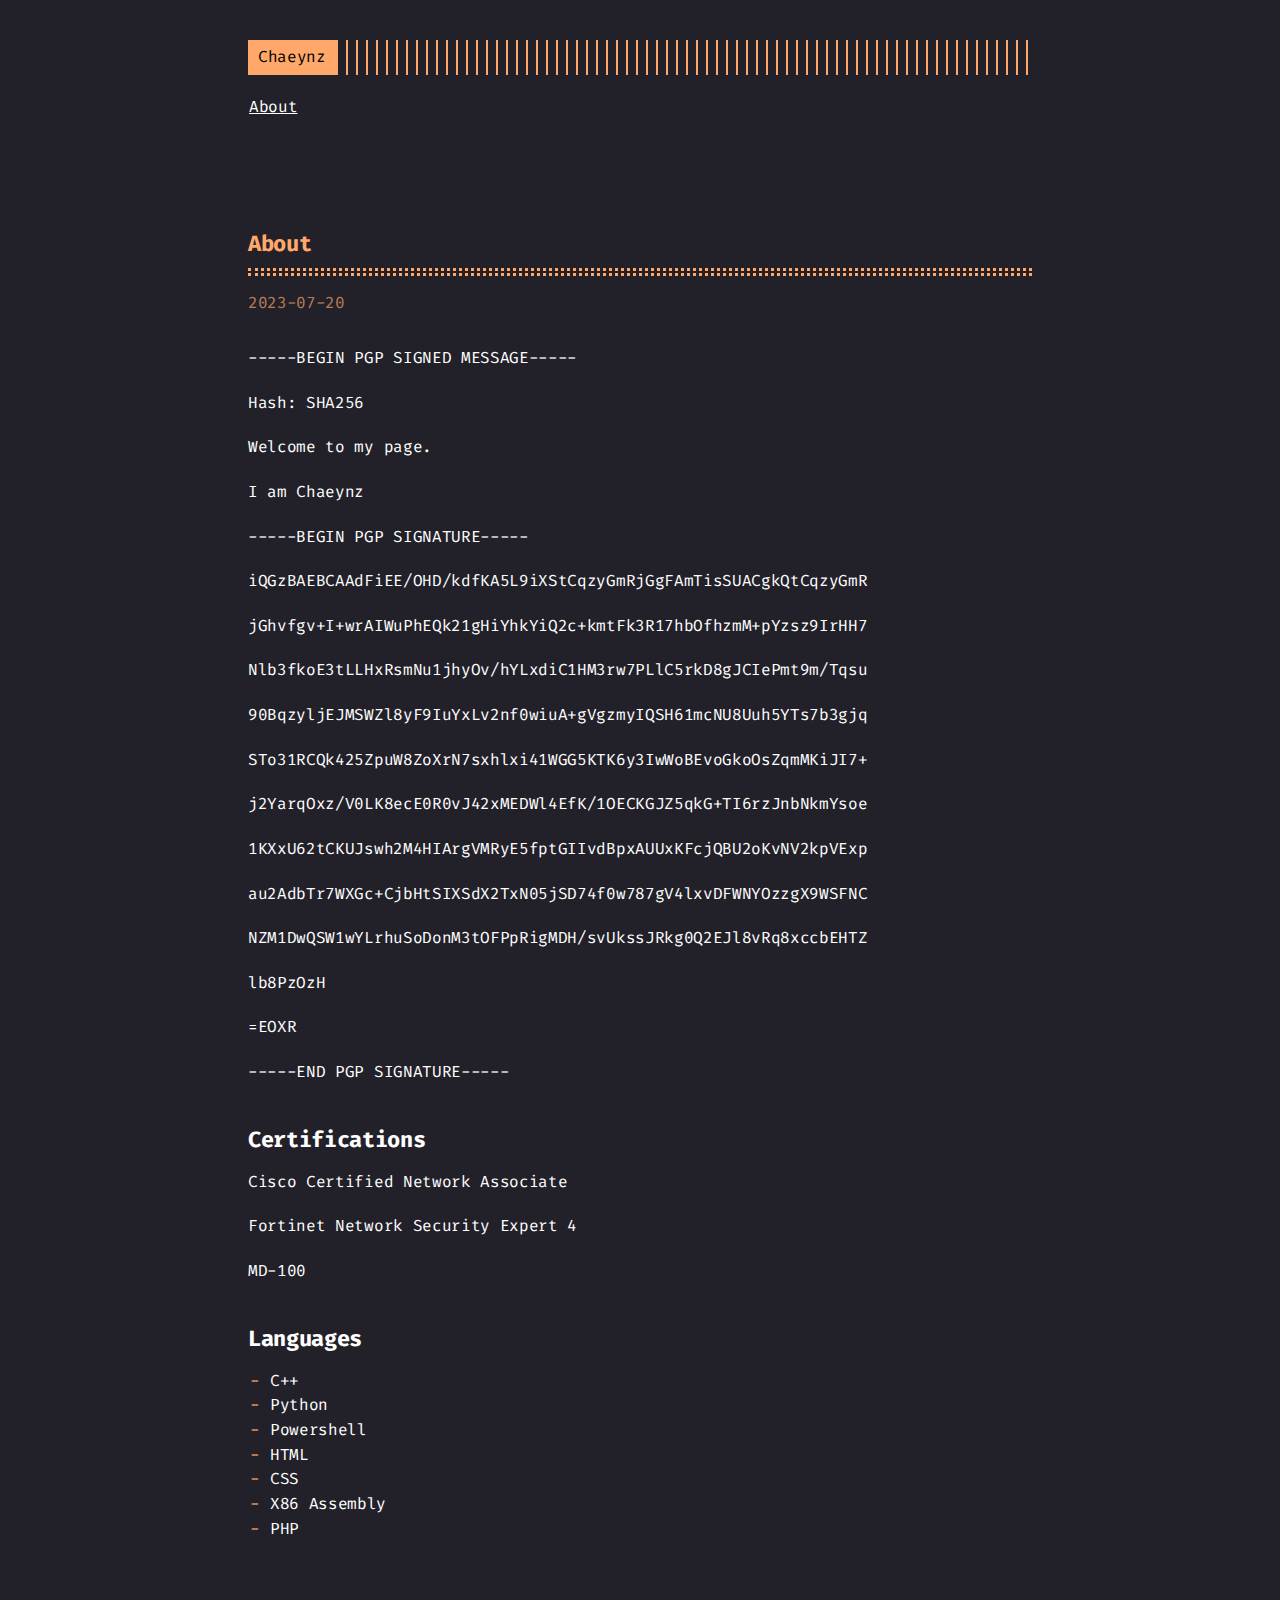
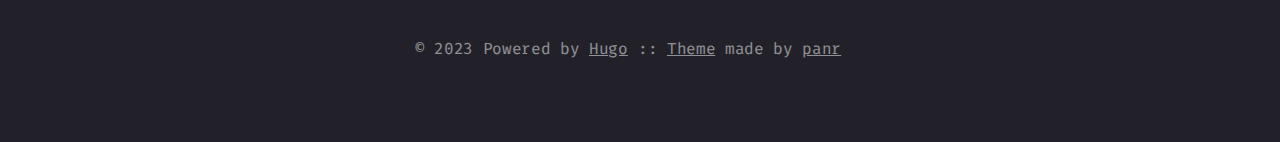
==== about/index.html @ e5b596f8 "Changed Theme" ====
<!DOCTYPE html>
<html lang="en">
<head>
    <title>About :: Chaeynz</title>
  <meta http-equiv="content-type" content="text/html; charset=utf-8">
<meta name="viewport" content="width=device-width, initial-scale=1.0">
<meta name="description" content="-----BEGIN PGP SIGNED MESSAGE-----
Hash: SHA256

Welcome to my page.
I am Chaeynz
-----BEGIN PGP SIGNATURE-----

iQGzBAEBCAAdFiEE/OHD/kdfKA5L9iXStCqzyGmRjGgFAmTisSUACgkQtCqzyGmR
jGhvfgv+I+wrAIWuPhEQk21gHiYhkYiQ2c+kmtFk3R17hbOfhzmM+pYzsz9IrHH7
Nlb3fkoE3tLLHxRsmNu1jhyOv/hYLxdiC1HM3rw7PLlC5rkD8gJCIePmt9m/Tqsu
90BqzyljEJMSWZl8yF9IuYxLv2nf0wiuA+gVgzmyIQSH61mcNU8Uuh5YTs7b3gjq
STo31RCQk425ZpuW8ZoXrN7sxhlxi41WGG5KTK6y3IwWoBEvoGkoOsZqmMKiJI7+
j2YarqOxz/V0LK8ecE0R0vJ42xMEDWl4EfK/1OECKGJZ5qkG+TI6rzJnbNkmYsoe
1KXxU62tCKUJswh2M4HIArgVMRyE5fptGIIvdBpxAUUxKFcjQBU2oKvNV2kpVExp
au2AdbTr7WXGc+CjbHtSIXSdX2TxN05jSD74f0w787gV4lxvDFWNYOzzgX9WSFNC
NZM1DwQSW1wYLrhuSoDonM3tOFPpRigMDH/svUkssJRkg0Q2EJl8vRq8xccbEHTZ
lb8PzOzH
=EOXR
-----END PGP SIGNATURE-----" />
<meta name="keywords" content="" />

  <meta name="robots" content="noodp" />

<link rel="canonical" href="/about/" />
  <link rel="stylesheet" href="/styles.css">
  <link rel="shortcut icon" href="/img/theme-colors/red.png">
  <link rel="apple-touch-icon" href="/img/theme-colors/red.png">
<meta name="twitter:card" content="summary" />
    <meta name="twitter:site" content="" />
    <meta name="twitter:creator" content="" />
<meta property="og:locale" content="en" />
<meta property="og:type" content="article" />
<meta property="og:title" content="About">
<meta property="og:description" content="-----BEGIN PGP SIGNED MESSAGE-----
Hash: SHA256

Welcome to my page.
I am Chaeynz
-----BEGIN PGP SIGNATURE-----

iQGzBAEBCAAdFiEE/OHD/kdfKA5L9iXStCqzyGmRjGgFAmTisSUACgkQtCqzyGmR
jGhvfgv+I+wrAIWuPhEQk21gHiYhkYiQ2c+kmtFk3R17hbOfhzmM+pYzsz9IrHH7
Nlb3fkoE3tLLHxRsmNu1jhyOv/hYLxdiC1HM3rw7PLlC5rkD8gJCIePmt9m/Tqsu
90BqzyljEJMSWZl8yF9IuYxLv2nf0wiuA+gVgzmyIQSH61mcNU8Uuh5YTs7b3gjq
STo31RCQk425ZpuW8ZoXrN7sxhlxi41WGG5KTK6y3IwWoBEvoGkoOsZqmMKiJI7+
j2YarqOxz/V0LK8ecE0R0vJ42xMEDWl4EfK/1OECKGJZ5qkG+TI6rzJnbNkmYsoe
1KXxU62tCKUJswh2M4HIArgVMRyE5fptGIIvdBpxAUUxKFcjQBU2oKvNV2kpVExp
au2AdbTr7WXGc+CjbHtSIXSdX2TxN05jSD74f0w787gV4lxvDFWNYOzzgX9WSFNC
NZM1DwQSW1wYLrhuSoDonM3tOFPpRigMDH/svUkssJRkg0Q2EJl8vRq8xccbEHTZ
lb8PzOzH
=EOXR
-----END PGP SIGNATURE-----" />
<meta property="og:url" content="/about/" />
<meta property="og:site_name" content="Chaeynz" />

    <meta property="og:image" content="/img/favicon/red.png">
<meta property="og:image:width" content="1200">
<meta property="og:image:height" content="627">
  <meta property="article:published_time" content="2023-07-20 00:00:00 &#43;0000 UTC" />
</head>
<body class="red">
<div class="container center headings--one-size">

  <header class="header">
  <div class="header__inner">
    <div class="header__logo">
      <a href="/">
  <div class="logo">
    Chaeynz
  </div>
</a>
    </div>
      <ul class="menu menu--mobile">
  <li class="menu__trigger">Menu&nbsp;▾</li>
  <li>
    <ul class="menu__dropdown">
          <li><a href="/about">About</a></li>
    </ul>
  </li>
</ul>
  </div>
    <nav class="navigation-menu">
  <ul class="navigation-menu__inner menu--desktop">
          <li><a href="/about" >About</a></li>
  </ul>
</nav>
</header>
  <div class="content">
<article class="post">
  <h1 class="post-title">
    <a href="/about/">About</a>
  </h1>
  <div class="post-meta"><time class="post-date">2023-07-20</time></div>
  <div class="post-content"><div>
<p>-----BEGIN PGP SIGNED MESSAGE-----</p>
<p>Hash: SHA256</p>
<p>Welcome to my page.</p>
<p>I am Chaeynz</p>
<p>-----BEGIN PGP SIGNATURE-----</p>
<p>iQGzBAEBCAAdFiEE/OHD/kdfKA5L9iXStCqzyGmRjGgFAmTisSUACgkQtCqzyGmR</p>
<p>jGhvfgv+I+wrAIWuPhEQk21gHiYhkYiQ2c+kmtFk3R17hbOfhzmM+pYzsz9IrHH7</p>
<p>Nlb3fkoE3tLLHxRsmNu1jhyOv/hYLxdiC1HM3rw7PLlC5rkD8gJCIePmt9m/Tqsu</p>
<p>90BqzyljEJMSWZl8yF9IuYxLv2nf0wiuA+gVgzmyIQSH61mcNU8Uuh5YTs7b3gjq</p>
<p>STo31RCQk425ZpuW8ZoXrN7sxhlxi41WGG5KTK6y3IwWoBEvoGkoOsZqmMKiJI7+</p>
<p>j2YarqOxz/V0LK8ecE0R0vJ42xMEDWl4EfK/1OECKGJZ5qkG+TI6rzJnbNkmYsoe</p>
<p>1KXxU62tCKUJswh2M4HIArgVMRyE5fptGIIvdBpxAUUxKFcjQBU2oKvNV2kpVExp</p>
<p>au2AdbTr7WXGc+CjbHtSIXSdX2TxN05jSD74f0w787gV4lxvDFWNYOzzgX9WSFNC</p>
<p>NZM1DwQSW1wYLrhuSoDonM3tOFPpRigMDH/svUkssJRkg0Q2EJl8vRq8xccbEHTZ</p>
<p>lb8PzOzH</p>
<p>=EOXR</p>
<p>-----END PGP SIGNATURE-----</p>
<h1 id="certifications">Certifications<a href="#certifications" class="hanchor" ariaLabel="Anchor">&#8983;</a> </h1>
<p>Cisco Certified Network Associate</p>
<p>Fortinet Network Security Expert 4</p>
<p>MD-100</p>
<h1 id="languages-ranked-based-on-my-proficiency-from-highest-to-lowest-according-to-my-reading-and-writing-abilities">Languages<a href="#languages-ranked-based-on-my-proficiency-from-highest-to-lowest-according-to-my-reading-and-writing-abilities" class="hanchor" ariaLabel="Anchor">&#8983;</a> </h1>
<ul>
<li>C++</li>
<li>Python</li>
<li>Powershell</li>
<li>HTML</li>
<li>CSS</li>
<li>X86 Assembly</li>
<li>PHP</li>
</ul>
</article>
  </div>
    <footer class="footer">
  <div class="footer__inner">
      <div class="copyright">
        <span>© 2023 Powered by <a href="https://gohugo.io">Hugo</a></span>
      <span>:: <a href="https://github.com/panr/hugo-theme-terminal" target="_blank">Theme</a> made by <a href="https://github.com/panr" target="_blank">panr</a></span>
      </div>
  </div>
</footer>
<script type="text/javascript" src="/bundle.min.js"></script>
</div>
</body>
</html>
---- styles.css ----
@font-face{font-display:swap;font-family:'Fira Code';font-style:normal;font-weight:400;src:url("../fonts/FiraCode-Regular.woff") format("woff")}@font-face{font-display:swap;font-family:'Fira Code';font-style:normal;font-weight:800;src:url("../fonts/FiraCode-Bold.woff") format("woff")}.button-container{display:table;margin-left:auto;margin-right:auto}button,.button,a.button{position:relative;display:flex;align-items:center;justify-content:center;padding:8px 18px;margin:5px 0;text-decoration:none;text-align:center;border-radius:8;border:1px solid #FFA86A;background:#FFA86A;color:#222129;font:inherit;font-weight:bold;appearance:none;cursor:pointer;outline:none}button:hover,.button:hover,a.button:hover{background:rgba(255,168,106,0.9)}button.outline,.button.outline,a.button.outline{background:transparent;box-shadow:none;padding:8px 18px}button.outline :hover,.button.outline :hover,a.button.outline :hover{transform:none;box-shadow:none}button.link,.button.link,a.button.link{background:none;font-size:1rem}button.small,.button.small,a.button.small{font-size:.8rem}button.wide,.button.wide,a.button.wide{min-width:200px;padding:14px 24px}a.read-more,a.read-more:hover,a.read-more:active{display:inline-flex;border:none;color:#FFA86A;background:none;box-shadow:none;padding:0;margin:20px 0;max-width:100%}.code-toolbar{margin-bottom:20px}.code-toolbar .toolbar-item a{position:relative;display:inline-flex;align-items:center;justify-content:center;padding:3px 8px;margin-bottom:5px;text-decoration:none;text-align:center;font-size:13px;font-weight:500;border-radius:8px;border:1px solid transparent;appearance:none;cursor:pointer;outline:none}input,textarea,select{background:transparent;color:#FFA86A;border:1px solid #FFA86A;border-radius:0;padding:10px;margin:5px 0;font:inherit;appearance:none}input:focus,input :active,textarea:focus,textarea :active,select:focus,select :active{border-color:#fff;outline:1px solid #fff}input:active,textarea:active,select:active{box-shadow:none}select{background:#222129}select option{background:#222129}::placeholder{color:rgba(255,168,106,0.5)}input[type="checkbox"]{vertical-align:middle;padding:10px;box-shadow:inset 0 0 0 3px #222129}input[type="checkbox"]:checked{background:#FFA86A}.header{display:flex;flex-direction:column;position:relative}@media print{.header{display:none}}.header__inner{display:flex;align-items:center;justify-content:space-between}.header__logo{display:flex;flex:1}.header__logo:after{content:'';background:repeating-linear-gradient(90deg, #FFA86A, #FFA86A 2px, transparent 0, transparent 10px);display:block;width:100%;right:10px}.header__logo a{flex:0 0 auto;max-width:100%;text-decoration:none}.navigation-menu{display:flex;align-items:flex-start;justify-content:space-between;margin:20px 1px}@media (max-width: 684px){.navigation-menu{margin:0}}.navigation-menu__inner{display:flex;flex:1;flex-wrap:wrap;list-style:none;margin:0;padding:0}.navigation-menu__inner>li{flex:0 0 auto;margin-bottom:10px;white-space:nowrap}.navigation-menu__inner>li:not(:last-of-type){margin-right:20px}@media (max-width: 684px){.navigation-menu__inner{flex-direction:column;align-items:flex-start;padding:0}.navigation-menu__inner li{margin:0;padding:5px}}.navigation-menu .spacer{flex-grow:1 !important}.menu{display:flex;flex-direction:column;position:relative;list-style:none;padding:0;margin:0}.menu__trigger{margin-right:0 !important;color:#FFA86A;user-select:none;cursor:pointer}.menu__dropdown{display:none;flex-direction:column;position:absolute;background:#222129;box-shadow:0 10px rgba(34,33,41,0.8),-10px 10px rgba(34,33,41,0.8),10px 10px rgba(34,33,41,0.8);color:white;border:2px solid;margin:0;padding:10px;top:10px;left:0;list-style:none;z-index:99}.open .menu__dropdown{display:flex}.menu__dropdown>li{flex:0 0 auto}.menu__dropdown>li:not(:last-of-type){margin-bottom:10px}.menu__dropdown>li a{display:flex;padding:5px}@media (max-width: 684px){.menu--desktop{display:none}}.menu--mobile .menu__trigger{color:#FFA86A;border:2px solid;margin-left:10px;height:100%;padding:3px 8px;margin-bottom:0 !important;position:relative;cursor:pointer;display:none}@media (max-width: 684px){.menu--mobile .menu__trigger{display:block}}@media (max-width: 684px){.menu--mobile .menu__dropdown{left:auto;right:0}}.menu--mobile li{flex:0 0 auto}.menu--mobile li:not(:last-of-type){margin-bottom:10px}.menu--language-selector .menu__trigger{color:#FFA86A;border:2px solid;margin-left:10px;height:100%;padding:3px 8px;margin-bottom:0 !important;position:relative;cursor:pointer}@media (max-width: 684px){.menu--language-selector .menu__trigger{display:none}}.menu--language-selector .menu__dropdown{left:auto;right:0}.logo{display:flex;align-items:center;text-decoration:none;background:#FFA86A;color:black;padding:5px 10px}html{box-sizing:border-box}*,*:before,*:after{box-sizing:inherit}body{margin:0;padding:0;font-family:'Fira Code', Monaco, Consolas, Ubuntu Mono, monospace;font-size:1rem;line-height:1.54;letter-spacing:-0.02em;background-color:#222129;color:#fff;text-rendering:optimizeLegibility;-webkit-font-smoothing:antialiased;font-feature-settings:"liga", "tnum", "zero", "ss01", "locl";font-variant-ligatures:contextual;-webkit-overflow-scrolling:touch;-webkit-text-size-adjust:100%}@media (max-width: 684px){body{font-size:1rem}}.headings--one-size h1,.headings--one-size h2,.headings--one-size h3,.headings--one-size h4,.headings--one-size h5,.headings--one-size h6{line-height:1.3}.headings--one-size h1:not(first-child),.headings--one-size h2:not(first-child),.headings--one-size h3:not(first-child),.headings--one-size h4:not(first-child),.headings--one-size h5:not(first-child),.headings--one-size h6:not(first-child){margin-top:40px}.headings--one-size h1,.headings--one-size h2,.headings--one-size h3{font-size:1.4rem}.headings--one-size h4,.headings--one-size h5,.headings--one-size h6{font-size:1.2rem}a{color:inherit}img{display:block;max-width:100%}img.left{margin-right:auto}img.center{margin-left:auto;margin-right:auto}img.right{margin-left:auto}p{margin-bottom:20px}figure{display:table;max-width:100%;margin:25px 0}figure.left{margin-right:auto}figure.center{margin-left:auto;margin-right:auto}figure.right{margin-left:auto}figure figcaption{font-size:14px;padding:5px 10px;margin-top:5px;background:#FFA86A;color:#222129}figure figcaption.left{text-align:left}figure figcaption.center{text-align:center}figure figcaption.right{text-align:right}code,kbd{font-family:'Fira Code', Monaco, Consolas, Ubuntu Mono, monospace !important;font-feature-settings:normal;background:rgba(255,168,106,0.2);color:#FFA86A;padding:1px 6px;margin:0 2px;font-size:.95rem}code code,code kbd,kbd code,kbd kbd{background:transparent;padding:0;margin:0}pre{background:transparent !important;padding:20px 10px;margin:40px 0;font-size:.95rem !important;overflow:auto;border-top:1px solid rgba(255,255,255,0.1);border-bottom:1px solid rgba(255,255,255,0.1)}pre+pre{border-top:0;margin-top:-40px}@media (max-width: 684px){pre{white-space:pre-wrap;word-wrap:break-word}}pre code{background:none !important;margin:0;padding:0;font-size:inherit;border:none}blockquote{border-top:1px solid #FFA86A;border-bottom:1px solid #FFA86A;margin:40px 0;padding:25px}@media (max-width: 684px){blockquote{padding-right:0}}blockquote p:first-of-type{margin-top:0}blockquote p:last-of-type{margin-bottom:0}blockquote p{position:relative}blockquote p:first-of-type:before{content:'>';display:block;position:absolute;left:-25px;color:#FFA86A}blockquote.twitter-tweet{position:relative;background:rgba(255,168,106,0.1);font:inherit;color:inherit;border:1px solid #FFA86A;padding-top:60px}blockquote.twitter-tweet p:before{content:''}blockquote.twitter-tweet:before{content:'> From Twitter:';position:absolute;top:20px;color:#FFA86A;font-weight:bold}blockquote.twitter-tweet a{color:#FFA86A}table{table-layout:auto;border-collapse:collapse;width:100%;margin:40px 0}table,th,td{border:1px dashed #FFA86A;padding:10px}th{color:#FFA86A}ul,ol{margin-left:22px;padding:0}ul li,ol li{position:relative}@media (max-width: 684px){ul,ol{margin-left:20px}}ol{list-style:none;counter-reset:li}ol>li{counter-increment:li}ol>li:before{content:counter(li);position:absolute;right:calc(100% + 10px);color:#FFA86A;display:inline-block;text-align:right}ol>li>ol{margin-left:38px}ol>li>ol>li{counter-increment:li}ol>li>ol>li:before{content:counters(li, ".") " "}mark{background:#FFA86A;color:#222129}.container{display:flex;flex-direction:column;padding:40px;max-width:864px;min-height:100vh;border-right:1px solid rgba(255,255,255,0.1)}.container.full,.container.center{border:none;margin:0 auto}.container.full{max-width:100%}@media (max-width: 684px){.container{padding:20px}}@media print{.container{display:initial}}.content{display:flex;flex-direction:column}@media print{.content{display:initial}}hr{width:100%;border:none;background:rgba(255,255,255,0.1);height:1px}.hidden{display:none}sup{line-height:0}.index-content{margin-top:20px}.framed{border:1px solid #FFA86A;padding:20px}.framed *:first-child{margin-top:0}.framed *:last-child{margin-bottom:0}.posts{width:100%}.post{width:100%;text-align:left;margin:20px auto;padding:20px 0}.post:not(:last-of-type){border-bottom:1px solid rgba(255,255,255,0.1)}.post-meta{font-size:1rem;margin-bottom:10px;color:rgba(255,168,106,0.7)}.post-meta>*:not(:first-child)::before{content:"::";display:inline-block;margin:0 8px}.post-title{position:relative;color:#FFA86A;margin:0 0 15px;padding-bottom:15px;border-bottom:3px dotted #FFA86A}.post-title:after{content:'';position:absolute;bottom:2px;display:block;width:100%;border-bottom:3px dotted #FFA86A}.post-title a{text-decoration:none}.post-tags{display:block;margin-bottom:20px;font-size:1rem;opacity:.5}.post-tags a{text-decoration:none}.post-content{margin-top:30px}.post-cover{border:20px solid #FFA86A;background:transparent;margin:40px 0;padding:20px}@media (max-width: 684px){.post-cover{padding:10px;border-width:10px}}.post ul{list-style:none}.post ul li:not(:empty):before{content:'-';position:absolute;left:-20px;color:#FFA86A}.post--regulation h1{justify-content:center}.post--regulation h2{justify-content:center;margin-bottom:10px}.post--regulation h2+h2{margin-top:-10px;margin-bottom:20px}.hanchor{color:rgba(255,168,106,0.9);text-decoration:none;margin-left:10px;visibility:hidden}h1:hover a,h2:hover a,h3:hover a,h4:hover a{visibility:visible}.footnotes{color:rgba(255,255,255,0.5)}.pagination{margin-top:50px}@media print{.pagination{display:none}}.pagination__title{display:flex;text-align:center;position:relative;margin:100px 0 20px}.pagination__title-h{text-align:center;margin:0 auto;padding:5px 10px;background:#222129;color:rgba(255,255,255,0.3);font-size:.8rem;text-transform:uppercase;text-decoration:none;letter-spacing:.1em;z-index:1}.pagination__title hr{position:absolute;left:0;right:0;width:100%;margin-top:15px;z-index:0}.pagination__buttons{display:flex;align-items:center;justify-content:center;flex-flow:row wrap;gap:10px}.pagination__buttons a{text-decoration:none}.button{position:relative;display:inline-flex;align-items:center;justify-content:center;font-size:1rem;padding:0;appearance:none}@media (max-width: 684px){.button{flex:1}}.button a{display:flex;justify-content:center;flex:1;padding:8px 16px;text-decoration:none;text-overflow:ellipsis;white-space:nowrap;overflow:hidden}.button__text{text-overflow:ellipsis;white-space:nowrap;overflow:hidden}.button.next .button__icon{margin-left:8px}.button.previous .button__icon{margin-right:8px}.footer{padding:40px 0;flex-grow:0;opacity:.5}.footer__inner{display:flex;align-items:center;justify-content:space-between;margin:0;width:760px;max-width:100%}@media (max-width: 900px){.footer__inner{flex-direction:column}}.footer a{color:inherit}.footer .copyright{display:flex;flex-flow:row wrap;flex:1;align-items:center;font-size:1rem;justify-content:center}.footer .copyright--user{margin:auto;text-align:center}.footer .copyright>*:first-child:not(:only-child){margin-right:10px}.footer .copyright span{white-space:nowrap}code[class*="language-"],pre[class*="language-"]{color:#ccc;background:none;font-family:Consolas, Monaco, 'Andale Mono', 'Ubuntu Mono', monospace;font-size:1em;text-align:left;white-space:pre;word-spacing:normal;word-break:normal;word-wrap:normal;line-height:1.5;-moz-tab-size:4;-o-tab-size:4;tab-size:4;-webkit-hyphens:none;-moz-hyphens:none;-ms-hyphens:none;hyphens:none}pre[class*="language-"]{padding:1em;margin:.5em 0;overflow:auto}:not(pre)>code[class*="language-"],pre[class*="language-"]{background:#2d2d2d}:not(pre)>code[class*="language-"]{padding:.1em;border-radius:.3em;white-space:normal}.token.comment,.token.block-comment,.token.prolog,.token.doctype,.token.cdata{color:#999}.token.punctuation{color:#ccc}.token.tag,.token.attr-name,.token.namespace,.token.deleted{color:#e2777a}.token.function-name{color:#6196cc}.token.boolean,.token.number,.token.function{color:#f08d49}.token.property,.token.class-name,.token.constant,.token.symbol{color:#f8c555}.token.selector,.token.important,.token.atrule,.token.keyword,.token.builtin{color:#cc99cd}.token.string,.token.char,.token.attr-value,.token.regex,.token.variable{color:#7ec699}.token.operator,.token.entity,.token.url{color:#67cdcc}.token.important,.token.bold{font-weight:bold}.token.italic{font-style:italic}.token.entity{cursor:help}.token.inserted{color:green}pre[data-line]{position:relative;padding:1em 0 1em 3em}.line-highlight{position:absolute;left:0;right:0;padding:inherit 0;margin-top:1em;background:rgba(153,122,102,0.08);background:linear-gradient(to right, rgba(153,122,102,0.1) 70%, rgba(153,122,102,0));pointer-events:none;line-height:inherit;white-space:pre}@media print{.line-highlight{-webkit-print-color-adjust:exact;color-adjust:exact}}.line-highlight:before,.line-highlight[data-end]:after{content:attr(data-start);position:absolute;top:.4em;left:.6em;min-width:1em;padding:0 .5em;background-color:rgba(153,122,102,0.4);color:#f5f2f0;font:bold 65%/1.5 sans-serif;text-align:center;vertical-align:.3em;border-radius:999px;text-shadow:none;box-shadow:0 1px white}.line-highlight[data-end]:after{content:attr(data-end);top:auto;bottom:.4em}.line-numbers .line-highlight:before,.line-numbers .line-highlight:after{content:none}pre[id].linkable-line-numbers span.line-numbers-rows{pointer-events:all}pre[id].linkable-line-numbers span.line-numbers-rows>span:before{cursor:pointer}pre[id].linkable-line-numbers span.line-numbers-rows>span:hover:before{background-color:rgba(128,128,128,0.2)}pre[class*="language-"].line-numbers{position:relative;padding-left:3.8em;counter-reset:linenumber}pre[class*="language-"].line-numbers>code{position:relative;white-space:inherit}.line-numbers .line-numbers-rows{position:absolute;pointer-events:none;top:0;font-size:100%;left:-3.8em;width:3em;letter-spacing:-1px;border-right:1px solid #999;-webkit-user-select:none;-moz-user-select:none;-ms-user-select:none;user-select:none}.line-numbers-rows>span{display:block;counter-increment:linenumber}.line-numbers-rows>span:before{content:counter(linenumber);color:#999;display:block;padding-right:0.8em;text-align:right}.command-line-prompt{border-right:1px solid #999;display:block;float:left;font-size:100%;letter-spacing:-1px;margin-right:1em;pointer-events:none;-webkit-user-select:none;-moz-user-select:none;-ms-user-select:none;user-select:none}.command-line-prompt>span:before{color:#999;content:' ';display:block;padding-right:0.8em}.command-line-prompt>span[data-user]:before{content:"[" attr(data-user) "@" attr(data-host) "] $"}.command-line-prompt>span[data-user="root"]:before{content:"[" attr(data-user) "@" attr(data-host) "] #"}.command-line-prompt>span[data-prompt]:before{content:attr(data-prompt)}div.code-toolbar{position:relative}div.code-toolbar>.toolbar{position:absolute;top:.3em;right:.2em;transition:opacity 0.3s ease-in-out;opacity:0}div.code-toolbar:hover>.toolbar{opacity:1}div.code-toolbar:focus-within>.toolbar{opacity:1}div.code-toolbar>.toolbar>.toolbar-item{display:inline-block}div.code-toolbar>.toolbar>.toolbar-item>a{cursor:pointer}div.code-toolbar>.toolbar>.toolbar-item>button{background:none;border:0;color:inherit;font:inherit;line-height:normal;overflow:visible;padding:0;-webkit-user-select:none;-moz-user-select:none;-ms-user-select:none}div.code-toolbar>.toolbar>.toolbar-item>a,div.code-toolbar>.toolbar>.toolbar-item>button,div.code-toolbar>.toolbar>.toolbar-item>span{color:#bbb;font-size:.8em;padding:0 .5em;background:#f5f2f0;background:rgba(224,224,224,0.2);box-shadow:0 2px 0 0 rgba(0,0,0,0.2);border-radius:.5em}div.code-toolbar>.toolbar>.toolbar-item>a:hover,div.code-toolbar>.toolbar>.toolbar-item>a:focus,div.code-toolbar>.toolbar>.toolbar-item>button:hover,div.code-toolbar>.toolbar>.toolbar-item>button:focus,div.code-toolbar>.toolbar>.toolbar-item>span:hover,div.code-toolbar>.toolbar>.toolbar-item>span:focus{color:inherit;text-decoration:none}code.language-css,code.language-scss,.token.boolean,.token.string,.token.entity,.token.url,.language-css .token.string,.language-scss .token.string,.style .token.string,.token.attr-value,.token.keyword,.token.control,.token.directive,.token.statement,.token.regex,.token.atrule,.token.number,.token.inserted,.token.important{color:#FFA86A !important}.token.tag-id,.token.atrule-id,.token.operator,.token.unit,.token.placeholder,.token.variable,.token.tag,.token.attr-name,.token.namespace,.token.deleted,.token.property,.token.class-name,.token.constant,.token.symbol{color:rgba(255,168,106,0.7) !important}.token.property,.token.function,.token.function-name,.token.deleted,code.language-javascript,code.language-html,.command-line-prompt>span:before{color:#9a9999 !important}.token.selector,.token.tag,.token.punctuation{color:white}.token.comment,.token.prolog,.token.doctype,.token.cdata{color:rgba(255,255,255,0.3) !important}.token.namespace{opacity:.7 !important}pre[data-line]{position:relative}pre[class*="language-"]{margin:0;padding:0;overflow:auto}.line-highlight{position:absolute;left:0;right:0;padding:0;margin:0;background:rgba(245,167,111,0.08);pointer-events:none;line-height:inherit;white-space:pre}.line-highlight:before,.line-highlight[data-end]:after{content:attr(data-start);position:absolute;left:.6em;min-width:1em;padding:0 .5em;background-color:rgba(153,122,102,0.4);color:#f5f2f0;font:bold 65%/1.5 sans-serif;text-align:center;vertical-align:.3em;border-radius:999px;text-shadow:none;box-shadow:0 1px white}.line-highlight[data-end]:after{content:attr(data-end);top:auto;bottom:.4em}.line-numbers .line-highlight:before,.line-numbers .line-highlight:after{content:none}.code-toolbar{position:relative;margin:40px 0;padding:20px;border:1px solid rgba(255,255,255,0.1)}.code-toolbar+.code-toolbar,.code-toolbar+.highlight,.code-toolbar+.highlight .code-toolbar{border-top:0;margin-top:calc(-1 * $code-margin)}.code-toolbar pre,.code-toolbar code{border:none}.code-toolbar code{display:block;color:inherit}.code-toolbar>.toolbar button{font-size:.8em !important;background:rgba(224,224,224,0.2) !important;color:#bbb !important;box-shadow:0 2px 0 0 rgba(0,0,0,0.2) !important;border-radius:0 !important;margin:6px !important;padding:10px !important;user-select:none}.collapsable-code{position:relative;width:100%;margin:40px 0}.collapsable-code input[type="checkbox"]{position:absolute;visibility:hidden}.collapsable-code input[type="checkbox"]:checked~pre,.collapsable-code input[type="checkbox"]:checked~.code-toolbar pre{height:0;padding:0;border-top:none}.collapsable-code input[type="checkbox"]:checked~.code-toolbar{padding:0;border-top:none}.collapsable-code input[type="checkbox"]:checked~.code-toolbar .toolbar{display:none}.collapsable-code input[type="checkbox"]:checked~label .collapsable-code__toggle:after{content:attr(data-label-expand)}.collapsable-code label{position:relative;display:flex;justify-content:space-between;min-width:30px;min-height:30px;margin:0;border-bottom:1px solid #f5a76f;cursor:pointer}.collapsable-code__title{flex:1;color:#FFA86A;padding:3px 10px;text-overflow:ellipsis;white-space:nowrap;overflow:hidden}.collapsable-code__language{color:#FFA86A;border:1px solid #f5a76f;border-bottom:none;text-transform:uppercase;padding:3px 10px}.collapsable-code__toggle{color:#FFA86A;font-size:16px;padding:3px 10px}.collapsable-code__toggle:after{content:attr(data-label-collapse)}.collapsable-code pre{margin-top:0}.collapsable-code pre::first-line{line-height:0}.collapsable-code .code-toolbar{margin:0}.terms h3{font-size:initial}.terms ul{list-style:none}.terms ul li a{color:#FFA86A}.terms ul li:not(:empty):before{content:'-';position:absolute;left:-20px;color:#FFA86A}body .gist .blob-num,body .gist .blob-code-inner{border:none}

/*# sourceMappingURL=styles.css.map */
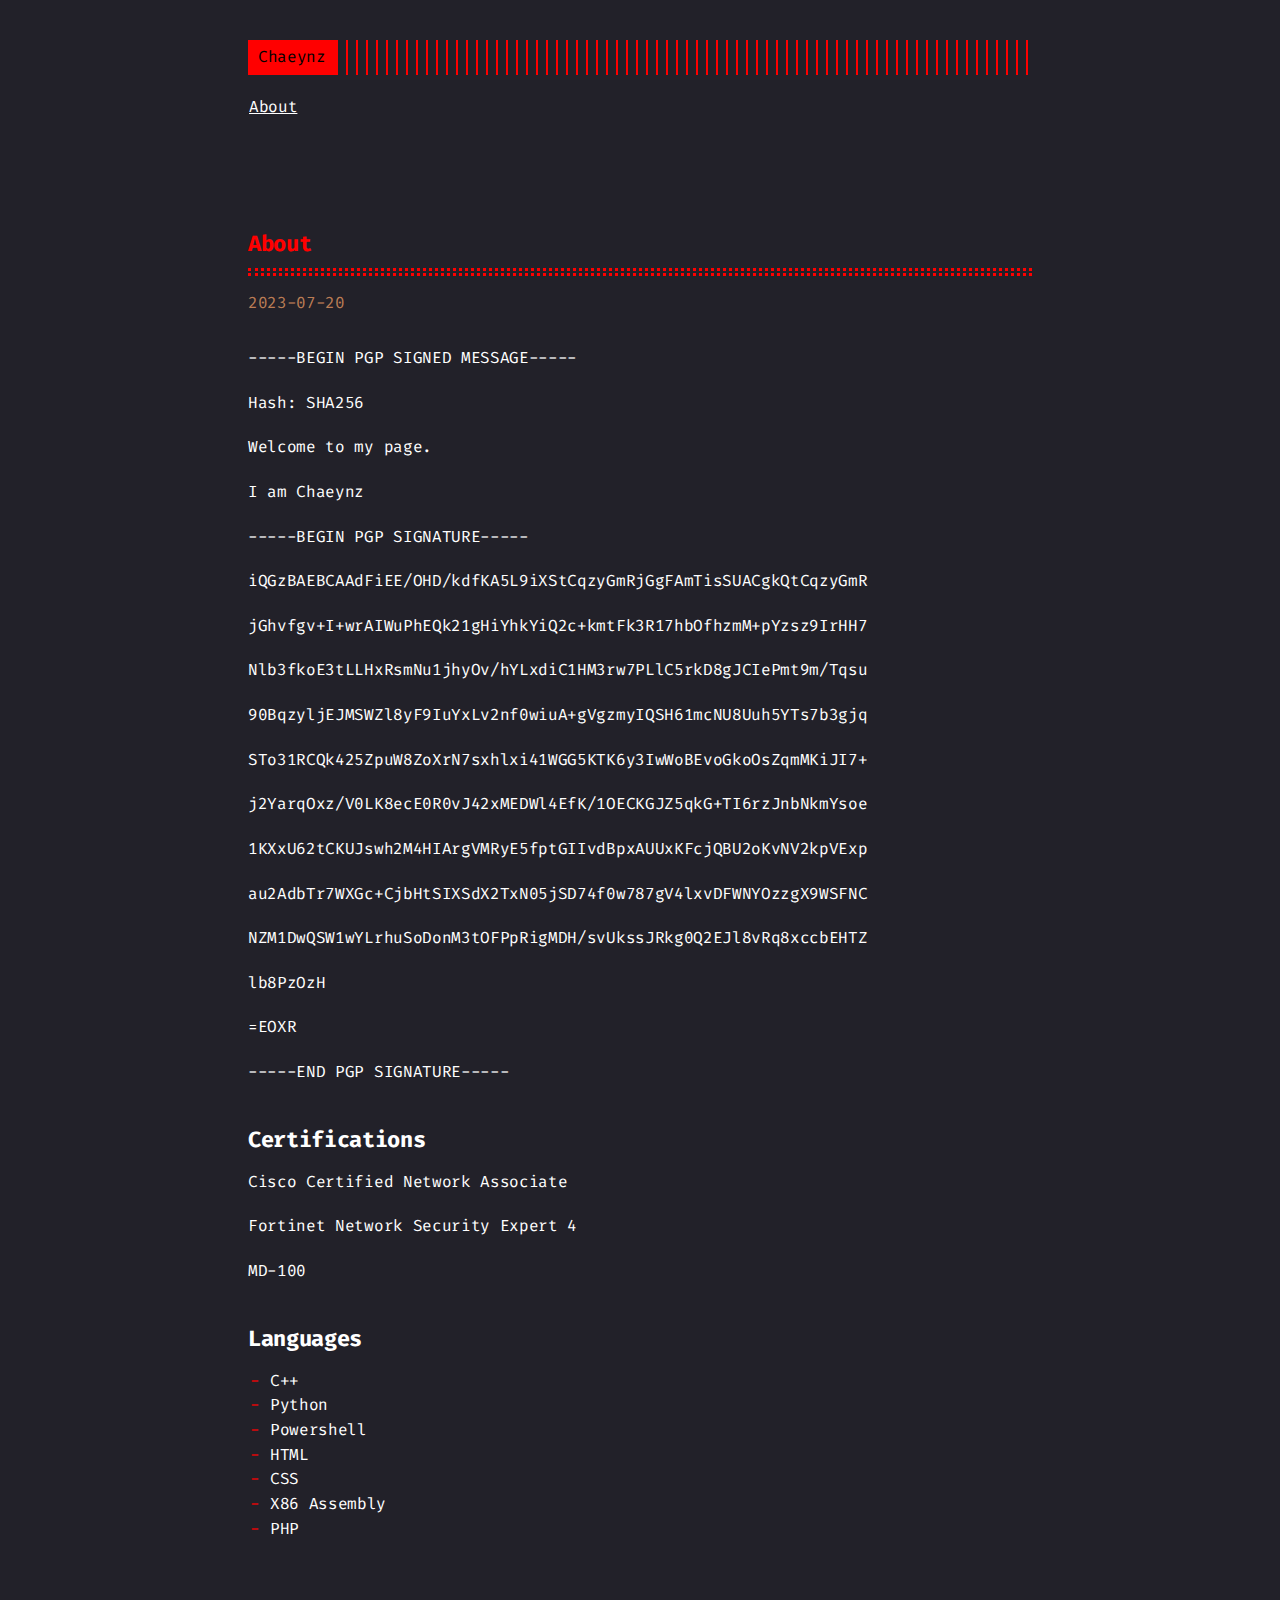
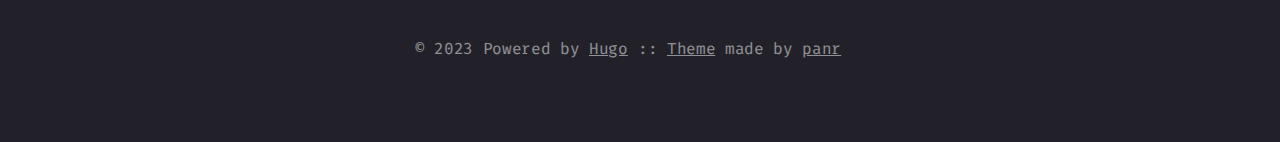
==== commit 735d017b: "Changed Color" ====
--- a/about/index.html
+++ b/about/index.html
@@ -4,29 +4,8 @@
     <title>About :: Chaeynz</title>
   <meta http-equiv="content-type" content="text/html; charset=utf-8">
 <meta name="viewport" content="width=device-width, initial-scale=1.0">
-<meta name="description" content="-----BEGIN PGP SIGNED MESSAGE-----
-Hash: SHA256
-
-Welcome to my page.
-I am Chaeynz
------BEGIN PGP SIGNATURE-----
-
-iQGzBAEBCAAdFiEE/OHD/kdfKA5L9iXStCqzyGmRjGgFAmTisSUACgkQtCqzyGmR
-jGhvfgv+I+wrAIWuPhEQk21gHiYhkYiQ2c+kmtFk3R17hbOfhzmM+pYzsz9IrHH7
-Nlb3fkoE3tLLHxRsmNu1jhyOv/hYLxdiC1HM3rw7PLlC5rkD8gJCIePmt9m/Tqsu
-90BqzyljEJMSWZl8yF9IuYxLv2nf0wiuA+gVgzmyIQSH61mcNU8Uuh5YTs7b3gjq
-STo31RCQk425ZpuW8ZoXrN7sxhlxi41WGG5KTK6y3IwWoBEvoGkoOsZqmMKiJI7+
-j2YarqOxz/V0LK8ecE0R0vJ42xMEDWl4EfK/1OECKGJZ5qkG+TI6rzJnbNkmYsoe
-1KXxU62tCKUJswh2M4HIArgVMRyE5fptGIIvdBpxAUUxKFcjQBU2oKvNV2kpVExp
-au2AdbTr7WXGc+CjbHtSIXSdX2TxN05jSD74f0w787gV4lxvDFWNYOzzgX9WSFNC
-NZM1DwQSW1wYLrhuSoDonM3tOFPpRigMDH/svUkssJRkg0Q2EJl8vRq8xccbEHTZ
-lb8PzOzH
-=EOXR
------END PGP SIGNATURE-----" />
 <meta name="keywords" content="" />
-
   <meta name="robots" content="noodp" />
-
 <link rel="canonical" href="/about/" />
   <link rel="stylesheet" href="/styles.css">
   <link rel="shortcut icon" href="/img/theme-colors/red.png">
@@ -37,25 +16,6 @@
 <meta property="og:locale" content="en" />
 <meta property="og:type" content="article" />
 <meta property="og:title" content="About">
-<meta property="og:description" content="-----BEGIN PGP SIGNED MESSAGE-----
-Hash: SHA256
-
-Welcome to my page.
-I am Chaeynz
------BEGIN PGP SIGNATURE-----
-
-iQGzBAEBCAAdFiEE/OHD/kdfKA5L9iXStCqzyGmRjGgFAmTisSUACgkQtCqzyGmR
-jGhvfgv+I+wrAIWuPhEQk21gHiYhkYiQ2c+kmtFk3R17hbOfhzmM+pYzsz9IrHH7
-Nlb3fkoE3tLLHxRsmNu1jhyOv/hYLxdiC1HM3rw7PLlC5rkD8gJCIePmt9m/Tqsu
-90BqzyljEJMSWZl8yF9IuYxLv2nf0wiuA+gVgzmyIQSH61mcNU8Uuh5YTs7b3gjq
-STo31RCQk425ZpuW8ZoXrN7sxhlxi41WGG5KTK6y3IwWoBEvoGkoOsZqmMKiJI7+
-j2YarqOxz/V0LK8ecE0R0vJ42xMEDWl4EfK/1OECKGJZ5qkG+TI6rzJnbNkmYsoe
-1KXxU62tCKUJswh2M4HIArgVMRyE5fptGIIvdBpxAUUxKFcjQBU2oKvNV2kpVExp
-au2AdbTr7WXGc+CjbHtSIXSdX2TxN05jSD74f0w787gV4lxvDFWNYOzzgX9WSFNC
-NZM1DwQSW1wYLrhuSoDonM3tOFPpRigMDH/svUkssJRkg0Q2EJl8vRq8xccbEHTZ
-lb8PzOzH
-=EOXR
------END PGP SIGNATURE-----" />
 <meta property="og:url" content="/about/" />
 <meta property="og:site_name" content="Chaeynz" />
 
@@ -66,7 +26,6 @@
 </head>
 <body class="red">
 <div class="container center headings--one-size">
-
   <header class="header">
   <div class="header__inner">
     <div class="header__logo">
--- a/styles.css
+++ b/styles.css
@@ -1,3 +1,3 @@
-@font-face{font-display:swap;font-family:'Fira Code';font-style:normal;font-weight:400;src:url("../fonts/FiraCode-Regular.woff") format("woff")}@font-face{font-display:swap;font-family:'Fira Code';font-style:normal;font-weight:800;src:url("../fonts/FiraCode-Bold.woff") format("woff")}.button-container{display:table;margin-left:auto;margin-right:auto}button,.button,a.button{position:relative;display:flex;align-items:center;justify-content:center;padding:8px 18px;margin:5px 0;text-decoration:none;text-align:center;border-radius:8;border:1px solid #FFA86A;background:#FFA86A;color:#222129;font:inherit;font-weight:bold;appearance:none;cursor:pointer;outline:none}button:hover,.button:hover,a.button:hover{background:rgba(255,168,106,0.9)}button.outline,.button.outline,a.button.outline{background:transparent;box-shadow:none;padding:8px 18px}button.outline :hover,.button.outline :hover,a.button.outline :hover{transform:none;box-shadow:none}button.link,.button.link,a.button.link{background:none;font-size:1rem}button.small,.button.small,a.button.small{font-size:.8rem}button.wide,.button.wide,a.button.wide{min-width:200px;padding:14px 24px}a.read-more,a.read-more:hover,a.read-more:active{display:inline-flex;border:none;color:#FFA86A;background:none;box-shadow:none;padding:0;margin:20px 0;max-width:100%}.code-toolbar{margin-bottom:20px}.code-toolbar .toolbar-item a{position:relative;display:inline-flex;align-items:center;justify-content:center;padding:3px 8px;margin-bottom:5px;text-decoration:none;text-align:center;font-size:13px;font-weight:500;border-radius:8px;border:1px solid transparent;appearance:none;cursor:pointer;outline:none}input,textarea,select{background:transparent;color:#FFA86A;border:1px solid #FFA86A;border-radius:0;padding:10px;margin:5px 0;font:inherit;appearance:none}input:focus,input :active,textarea:focus,textarea :active,select:focus,select :active{border-color:#fff;outline:1px solid #fff}input:active,textarea:active,select:active{box-shadow:none}select{background:#222129}select option{background:#222129}::placeholder{color:rgba(255,168,106,0.5)}input[type="checkbox"]{vertical-align:middle;padding:10px;box-shadow:inset 0 0 0 3px #222129}input[type="checkbox"]:checked{background:#FFA86A}.header{display:flex;flex-direction:column;position:relative}@media print{.header{display:none}}.header__inner{display:flex;align-items:center;justify-content:space-between}.header__logo{display:flex;flex:1}.header__logo:after{content:'';background:repeating-linear-gradient(90deg, #FFA86A, #FFA86A 2px, transparent 0, transparent 10px);display:block;width:100%;right:10px}.header__logo a{flex:0 0 auto;max-width:100%;text-decoration:none}.navigation-menu{display:flex;align-items:flex-start;justify-content:space-between;margin:20px 1px}@media (max-width: 684px){.navigation-menu{margin:0}}.navigation-menu__inner{display:flex;flex:1;flex-wrap:wrap;list-style:none;margin:0;padding:0}.navigation-menu__inner>li{flex:0 0 auto;margin-bottom:10px;white-space:nowrap}.navigation-menu__inner>li:not(:last-of-type){margin-right:20px}@media (max-width: 684px){.navigation-menu__inner{flex-direction:column;align-items:flex-start;padding:0}.navigation-menu__inner li{margin:0;padding:5px}}.navigation-menu .spacer{flex-grow:1 !important}.menu{display:flex;flex-direction:column;position:relative;list-style:none;padding:0;margin:0}.menu__trigger{margin-right:0 !important;color:#FFA86A;user-select:none;cursor:pointer}.menu__dropdown{display:none;flex-direction:column;position:absolute;background:#222129;box-shadow:0 10px rgba(34,33,41,0.8),-10px 10px rgba(34,33,41,0.8),10px 10px rgba(34,33,41,0.8);color:white;border:2px solid;margin:0;padding:10px;top:10px;left:0;list-style:none;z-index:99}.open .menu__dropdown{display:flex}.menu__dropdown>li{flex:0 0 auto}.menu__dropdown>li:not(:last-of-type){margin-bottom:10px}.menu__dropdown>li a{display:flex;padding:5px}@media (max-width: 684px){.menu--desktop{display:none}}.menu--mobile .menu__trigger{color:#FFA86A;border:2px solid;margin-left:10px;height:100%;padding:3px 8px;margin-bottom:0 !important;position:relative;cursor:pointer;display:none}@media (max-width: 684px){.menu--mobile .menu__trigger{display:block}}@media (max-width: 684px){.menu--mobile .menu__dropdown{left:auto;right:0}}.menu--mobile li{flex:0 0 auto}.menu--mobile li:not(:last-of-type){margin-bottom:10px}.menu--language-selector .menu__trigger{color:#FFA86A;border:2px solid;margin-left:10px;height:100%;padding:3px 8px;margin-bottom:0 !important;position:relative;cursor:pointer}@media (max-width: 684px){.menu--language-selector .menu__trigger{display:none}}.menu--language-selector .menu__dropdown{left:auto;right:0}.logo{display:flex;align-items:center;text-decoration:none;background:#FFA86A;color:black;padding:5px 10px}html{box-sizing:border-box}*,*:before,*:after{box-sizing:inherit}body{margin:0;padding:0;font-family:'Fira Code', Monaco, Consolas, Ubuntu Mono, monospace;font-size:1rem;line-height:1.54;letter-spacing:-0.02em;background-color:#222129;color:#fff;text-rendering:optimizeLegibility;-webkit-font-smoothing:antialiased;font-feature-settings:"liga", "tnum", "zero", "ss01", "locl";font-variant-ligatures:contextual;-webkit-overflow-scrolling:touch;-webkit-text-size-adjust:100%}@media (max-width: 684px){body{font-size:1rem}}.headings--one-size h1,.headings--one-size h2,.headings--one-size h3,.headings--one-size h4,.headings--one-size h5,.headings--one-size h6{line-height:1.3}.headings--one-size h1:not(first-child),.headings--one-size h2:not(first-child),.headings--one-size h3:not(first-child),.headings--one-size h4:not(first-child),.headings--one-size h5:not(first-child),.headings--one-size h6:not(first-child){margin-top:40px}.headings--one-size h1,.headings--one-size h2,.headings--one-size h3{font-size:1.4rem}.headings--one-size h4,.headings--one-size h5,.headings--one-size h6{font-size:1.2rem}a{color:inherit}img{display:block;max-width:100%}img.left{margin-right:auto}img.center{margin-left:auto;margin-right:auto}img.right{margin-left:auto}p{margin-bottom:20px}figure{display:table;max-width:100%;margin:25px 0}figure.left{margin-right:auto}figure.center{margin-left:auto;margin-right:auto}figure.right{margin-left:auto}figure figcaption{font-size:14px;padding:5px 10px;margin-top:5px;background:#FFA86A;color:#222129}figure figcaption.left{text-align:left}figure figcaption.center{text-align:center}figure figcaption.right{text-align:right}code,kbd{font-family:'Fira Code', Monaco, Consolas, Ubuntu Mono, monospace !important;font-feature-settings:normal;background:rgba(255,168,106,0.2);color:#FFA86A;padding:1px 6px;margin:0 2px;font-size:.95rem}code code,code kbd,kbd code,kbd kbd{background:transparent;padding:0;margin:0}pre{background:transparent !important;padding:20px 10px;margin:40px 0;font-size:.95rem !important;overflow:auto;border-top:1px solid rgba(255,255,255,0.1);border-bottom:1px solid rgba(255,255,255,0.1)}pre+pre{border-top:0;margin-top:-40px}@media (max-width: 684px){pre{white-space:pre-wrap;word-wrap:break-word}}pre code{background:none !important;margin:0;padding:0;font-size:inherit;border:none}blockquote{border-top:1px solid #FFA86A;border-bottom:1px solid #FFA86A;margin:40px 0;padding:25px}@media (max-width: 684px){blockquote{padding-right:0}}blockquote p:first-of-type{margin-top:0}blockquote p:last-of-type{margin-bottom:0}blockquote p{position:relative}blockquote p:first-of-type:before{content:'>';display:block;position:absolute;left:-25px;color:#FFA86A}blockquote.twitter-tweet{position:relative;background:rgba(255,168,106,0.1);font:inherit;color:inherit;border:1px solid #FFA86A;padding-top:60px}blockquote.twitter-tweet p:before{content:''}blockquote.twitter-tweet:before{content:'> From Twitter:';position:absolute;top:20px;color:#FFA86A;font-weight:bold}blockquote.twitter-tweet a{color:#FFA86A}table{table-layout:auto;border-collapse:collapse;width:100%;margin:40px 0}table,th,td{border:1px dashed #FFA86A;padding:10px}th{color:#FFA86A}ul,ol{margin-left:22px;padding:0}ul li,ol li{position:relative}@media (max-width: 684px){ul,ol{margin-left:20px}}ol{list-style:none;counter-reset:li}ol>li{counter-increment:li}ol>li:before{content:counter(li);position:absolute;right:calc(100% + 10px);color:#FFA86A;display:inline-block;text-align:right}ol>li>ol{margin-left:38px}ol>li>ol>li{counter-increment:li}ol>li>ol>li:before{content:counters(li, ".") " "}mark{background:#FFA86A;color:#222129}.container{display:flex;flex-direction:column;padding:40px;max-width:864px;min-height:100vh;border-right:1px solid rgba(255,255,255,0.1)}.container.full,.container.center{border:none;margin:0 auto}.container.full{max-width:100%}@media (max-width: 684px){.container{padding:20px}}@media print{.container{display:initial}}.content{display:flex;flex-direction:column}@media print{.content{display:initial}}hr{width:100%;border:none;background:rgba(255,255,255,0.1);height:1px}.hidden{display:none}sup{line-height:0}.index-content{margin-top:20px}.framed{border:1px solid #FFA86A;padding:20px}.framed *:first-child{margin-top:0}.framed *:last-child{margin-bottom:0}.posts{width:100%}.post{width:100%;text-align:left;margin:20px auto;padding:20px 0}.post:not(:last-of-type){border-bottom:1px solid rgba(255,255,255,0.1)}.post-meta{font-size:1rem;margin-bottom:10px;color:rgba(255,168,106,0.7)}.post-meta>*:not(:first-child)::before{content:"::";display:inline-block;margin:0 8px}.post-title{position:relative;color:#FFA86A;margin:0 0 15px;padding-bottom:15px;border-bottom:3px dotted #FFA86A}.post-title:after{content:'';position:absolute;bottom:2px;display:block;width:100%;border-bottom:3px dotted #FFA86A}.post-title a{text-decoration:none}.post-tags{display:block;margin-bottom:20px;font-size:1rem;opacity:.5}.post-tags a{text-decoration:none}.post-content{margin-top:30px}.post-cover{border:20px solid #FFA86A;background:transparent;margin:40px 0;padding:20px}@media (max-width: 684px){.post-cover{padding:10px;border-width:10px}}.post ul{list-style:none}.post ul li:not(:empty):before{content:'-';position:absolute;left:-20px;color:#FFA86A}.post--regulation h1{justify-content:center}.post--regulation h2{justify-content:center;margin-bottom:10px}.post--regulation h2+h2{margin-top:-10px;margin-bottom:20px}.hanchor{color:rgba(255,168,106,0.9);text-decoration:none;margin-left:10px;visibility:hidden}h1:hover a,h2:hover a,h3:hover a,h4:hover a{visibility:visible}.footnotes{color:rgba(255,255,255,0.5)}.pagination{margin-top:50px}@media print{.pagination{display:none}}.pagination__title{display:flex;text-align:center;position:relative;margin:100px 0 20px}.pagination__title-h{text-align:center;margin:0 auto;padding:5px 10px;background:#222129;color:rgba(255,255,255,0.3);font-size:.8rem;text-transform:uppercase;text-decoration:none;letter-spacing:.1em;z-index:1}.pagination__title hr{position:absolute;left:0;right:0;width:100%;margin-top:15px;z-index:0}.pagination__buttons{display:flex;align-items:center;justify-content:center;flex-flow:row wrap;gap:10px}.pagination__buttons a{text-decoration:none}.button{position:relative;display:inline-flex;align-items:center;justify-content:center;font-size:1rem;padding:0;appearance:none}@media (max-width: 684px){.button{flex:1}}.button a{display:flex;justify-content:center;flex:1;padding:8px 16px;text-decoration:none;text-overflow:ellipsis;white-space:nowrap;overflow:hidden}.button__text{text-overflow:ellipsis;white-space:nowrap;overflow:hidden}.button.next .button__icon{margin-left:8px}.button.previous .button__icon{margin-right:8px}.footer{padding:40px 0;flex-grow:0;opacity:.5}.footer__inner{display:flex;align-items:center;justify-content:space-between;margin:0;width:760px;max-width:100%}@media (max-width: 900px){.footer__inner{flex-direction:column}}.footer a{color:inherit}.footer .copyright{display:flex;flex-flow:row wrap;flex:1;align-items:center;font-size:1rem;justify-content:center}.footer .copyright--user{margin:auto;text-align:center}.footer .copyright>*:first-child:not(:only-child){margin-right:10px}.footer .copyright span{white-space:nowrap}code[class*="language-"],pre[class*="language-"]{color:#ccc;background:none;font-family:Consolas, Monaco, 'Andale Mono', 'Ubuntu Mono', monospace;font-size:1em;text-align:left;white-space:pre;word-spacing:normal;word-break:normal;word-wrap:normal;line-height:1.5;-moz-tab-size:4;-o-tab-size:4;tab-size:4;-webkit-hyphens:none;-moz-hyphens:none;-ms-hyphens:none;hyphens:none}pre[class*="language-"]{padding:1em;margin:.5em 0;overflow:auto}:not(pre)>code[class*="language-"],pre[class*="language-"]{background:#2d2d2d}:not(pre)>code[class*="language-"]{padding:.1em;border-radius:.3em;white-space:normal}.token.comment,.token.block-comment,.token.prolog,.token.doctype,.token.cdata{color:#999}.token.punctuation{color:#ccc}.token.tag,.token.attr-name,.token.namespace,.token.deleted{color:#e2777a}.token.function-name{color:#6196cc}.token.boolean,.token.number,.token.function{color:#f08d49}.token.property,.token.class-name,.token.constant,.token.symbol{color:#f8c555}.token.selector,.token.important,.token.atrule,.token.keyword,.token.builtin{color:#cc99cd}.token.string,.token.char,.token.attr-value,.token.regex,.token.variable{color:#7ec699}.token.operator,.token.entity,.token.url{color:#67cdcc}.token.important,.token.bold{font-weight:bold}.token.italic{font-style:italic}.token.entity{cursor:help}.token.inserted{color:green}pre[data-line]{position:relative;padding:1em 0 1em 3em}.line-highlight{position:absolute;left:0;right:0;padding:inherit 0;margin-top:1em;background:rgba(153,122,102,0.08);background:linear-gradient(to right, rgba(153,122,102,0.1) 70%, rgba(153,122,102,0));pointer-events:none;line-height:inherit;white-space:pre}@media print{.line-highlight{-webkit-print-color-adjust:exact;color-adjust:exact}}.line-highlight:before,.line-highlight[data-end]:after{content:attr(data-start);position:absolute;top:.4em;left:.6em;min-width:1em;padding:0 .5em;background-color:rgba(153,122,102,0.4);color:#f5f2f0;font:bold 65%/1.5 sans-serif;text-align:center;vertical-align:.3em;border-radius:999px;text-shadow:none;box-shadow:0 1px white}.line-highlight[data-end]:after{content:attr(data-end);top:auto;bottom:.4em}.line-numbers .line-highlight:before,.line-numbers .line-highlight:after{content:none}pre[id].linkable-line-numbers span.line-numbers-rows{pointer-events:all}pre[id].linkable-line-numbers span.line-numbers-rows>span:before{cursor:pointer}pre[id].linkable-line-numbers span.line-numbers-rows>span:hover:before{background-color:rgba(128,128,128,0.2)}pre[class*="language-"].line-numbers{position:relative;padding-left:3.8em;counter-reset:linenumber}pre[class*="language-"].line-numbers>code{position:relative;white-space:inherit}.line-numbers .line-numbers-rows{position:absolute;pointer-events:none;top:0;font-size:100%;left:-3.8em;width:3em;letter-spacing:-1px;border-right:1px solid #999;-webkit-user-select:none;-moz-user-select:none;-ms-user-select:none;user-select:none}.line-numbers-rows>span{display:block;counter-increment:linenumber}.line-numbers-rows>span:before{content:counter(linenumber);color:#999;display:block;padding-right:0.8em;text-align:right}.command-line-prompt{border-right:1px solid #999;display:block;float:left;font-size:100%;letter-spacing:-1px;margin-right:1em;pointer-events:none;-webkit-user-select:none;-moz-user-select:none;-ms-user-select:none;user-select:none}.command-line-prompt>span:before{color:#999;content:' ';display:block;padding-right:0.8em}.command-line-prompt>span[data-user]:before{content:"[" attr(data-user) "@" attr(data-host) "] $"}.command-line-prompt>span[data-user="root"]:before{content:"[" attr(data-user) "@" attr(data-host) "] #"}.command-line-prompt>span[data-prompt]:before{content:attr(data-prompt)}div.code-toolbar{position:relative}div.code-toolbar>.toolbar{position:absolute;top:.3em;right:.2em;transition:opacity 0.3s ease-in-out;opacity:0}div.code-toolbar:hover>.toolbar{opacity:1}div.code-toolbar:focus-within>.toolbar{opacity:1}div.code-toolbar>.toolbar>.toolbar-item{display:inline-block}div.code-toolbar>.toolbar>.toolbar-item>a{cursor:pointer}div.code-toolbar>.toolbar>.toolbar-item>button{background:none;border:0;color:inherit;font:inherit;line-height:normal;overflow:visible;padding:0;-webkit-user-select:none;-moz-user-select:none;-ms-user-select:none}div.code-toolbar>.toolbar>.toolbar-item>a,div.code-toolbar>.toolbar>.toolbar-item>button,div.code-toolbar>.toolbar>.toolbar-item>span{color:#bbb;font-size:.8em;padding:0 .5em;background:#f5f2f0;background:rgba(224,224,224,0.2);box-shadow:0 2px 0 0 rgba(0,0,0,0.2);border-radius:.5em}div.code-toolbar>.toolbar>.toolbar-item>a:hover,div.code-toolbar>.toolbar>.toolbar-item>a:focus,div.code-toolbar>.toolbar>.toolbar-item>button:hover,div.code-toolbar>.toolbar>.toolbar-item>button:focus,div.code-toolbar>.toolbar>.toolbar-item>span:hover,div.code-toolbar>.toolbar>.toolbar-item>span:focus{color:inherit;text-decoration:none}code.language-css,code.language-scss,.token.boolean,.token.string,.token.entity,.token.url,.language-css .token.string,.language-scss .token.string,.style .token.string,.token.attr-value,.token.keyword,.token.control,.token.directive,.token.statement,.token.regex,.token.atrule,.token.number,.token.inserted,.token.important{color:#FFA86A !important}.token.tag-id,.token.atrule-id,.token.operator,.token.unit,.token.placeholder,.token.variable,.token.tag,.token.attr-name,.token.namespace,.token.deleted,.token.property,.token.class-name,.token.constant,.token.symbol{color:rgba(255,168,106,0.7) !important}.token.property,.token.function,.token.function-name,.token.deleted,code.language-javascript,code.language-html,.command-line-prompt>span:before{color:#9a9999 !important}.token.selector,.token.tag,.token.punctuation{color:white}.token.comment,.token.prolog,.token.doctype,.token.cdata{color:rgba(255,255,255,0.3) !important}.token.namespace{opacity:.7 !important}pre[data-line]{position:relative}pre[class*="language-"]{margin:0;padding:0;overflow:auto}.line-highlight{position:absolute;left:0;right:0;padding:0;margin:0;background:rgba(245,167,111,0.08);pointer-events:none;line-height:inherit;white-space:pre}.line-highlight:before,.line-highlight[data-end]:after{content:attr(data-start);position:absolute;left:.6em;min-width:1em;padding:0 .5em;background-color:rgba(153,122,102,0.4);color:#f5f2f0;font:bold 65%/1.5 sans-serif;text-align:center;vertical-align:.3em;border-radius:999px;text-shadow:none;box-shadow:0 1px white}.line-highlight[data-end]:after{content:attr(data-end);top:auto;bottom:.4em}.line-numbers .line-highlight:before,.line-numbers .line-highlight:after{content:none}.code-toolbar{position:relative;margin:40px 0;padding:20px;border:1px solid rgba(255,255,255,0.1)}.code-toolbar+.code-toolbar,.code-toolbar+.highlight,.code-toolbar+.highlight .code-toolbar{border-top:0;margin-top:calc(-1 * $code-margin)}.code-toolbar pre,.code-toolbar code{border:none}.code-toolbar code{display:block;color:inherit}.code-toolbar>.toolbar button{font-size:.8em !important;background:rgba(224,224,224,0.2) !important;color:#bbb !important;box-shadow:0 2px 0 0 rgba(0,0,0,0.2) !important;border-radius:0 !important;margin:6px !important;padding:10px !important;user-select:none}.collapsable-code{position:relative;width:100%;margin:40px 0}.collapsable-code input[type="checkbox"]{position:absolute;visibility:hidden}.collapsable-code input[type="checkbox"]:checked~pre,.collapsable-code input[type="checkbox"]:checked~.code-toolbar pre{height:0;padding:0;border-top:none}.collapsable-code input[type="checkbox"]:checked~.code-toolbar{padding:0;border-top:none}.collapsable-code input[type="checkbox"]:checked~.code-toolbar .toolbar{display:none}.collapsable-code input[type="checkbox"]:checked~label .collapsable-code__toggle:after{content:attr(data-label-expand)}.collapsable-code label{position:relative;display:flex;justify-content:space-between;min-width:30px;min-height:30px;margin:0;border-bottom:1px solid #f5a76f;cursor:pointer}.collapsable-code__title{flex:1;color:#FFA86A;padding:3px 10px;text-overflow:ellipsis;white-space:nowrap;overflow:hidden}.collapsable-code__language{color:#FFA86A;border:1px solid #f5a76f;border-bottom:none;text-transform:uppercase;padding:3px 10px}.collapsable-code__toggle{color:#FFA86A;font-size:16px;padding:3px 10px}.collapsable-code__toggle:after{content:attr(data-label-collapse)}.collapsable-code pre{margin-top:0}.collapsable-code pre::first-line{line-height:0}.collapsable-code .code-toolbar{margin:0}.terms h3{font-size:initial}.terms ul{list-style:none}.terms ul li a{color:#FFA86A}.terms ul li:not(:empty):before{content:'-';position:absolute;left:-20px;color:#FFA86A}body .gist .blob-num,body .gist .blob-code-inner{border:none}
+@font-face{font-display:swap;font-family:'Fira Code';font-style:normal;font-weight:400;src:url("../fonts/FiraCode-Regular.woff") format("woff")}@font-face{font-display:swap;font-family:'Fira Code';font-style:normal;font-weight:800;src:url("../fonts/FiraCode-Bold.woff") format("woff")}.button-container{display:table;margin-left:auto;margin-right:auto}button,.button,a.button{position:relative;display:flex;align-items:center;justify-content:center;padding:8px 18px;margin:5px 0;text-decoration:none;text-align:center;border-radius:8;border:1px solid #FF0000;background:#FF0000;color:#222129;font:inherit;font-weight:bold;appearance:none;cursor:pointer;outline:none}button:hover,.button:hover,a.button:hover{background:rgba(255,168,106,0.9)}button.outline,.button.outline,a.button.outline{background:transparent;box-shadow:none;padding:8px 18px}button.outline :hover,.button.outline :hover,a.button.outline :hover{transform:none;box-shadow:none}button.link,.button.link,a.button.link{background:none;font-size:1rem}button.small,.button.small,a.button.small{font-size:.8rem}button.wide,.button.wide,a.button.wide{min-width:200px;padding:14px 24px}a.read-more,a.read-more:hover,a.read-more:active{display:inline-flex;border:none;color:#FF0000;background:none;box-shadow:none;padding:0;margin:20px 0;max-width:100%}.code-toolbar{margin-bottom:20px}.code-toolbar .toolbar-item a{position:relative;display:inline-flex;align-items:center;justify-content:center;padding:3px 8px;margin-bottom:5px;text-decoration:none;text-align:center;font-size:13px;font-weight:500;border-radius:8px;border:1px solid transparent;appearance:none;cursor:pointer;outline:none}input,textarea,select{background:transparent;color:#FF0000;border:1px solid #FF0000;border-radius:0;padding:10px;margin:5px 0;font:inherit;appearance:none}input:focus,input :active,textarea:focus,textarea :active,select:focus,select :active{border-color:#fff;outline:1px solid #fff}input:active,textarea:active,select:active{box-shadow:none}select{background:#222129}select option{background:#222129}::placeholder{color:rgba(255,168,106,0.5)}input[type="checkbox"]{vertical-align:middle;padding:10px;box-shadow:inset 0 0 0 3px #222129}input[type="checkbox"]:checked{background:#FF0000}.header{display:flex;flex-direction:column;position:relative}@media print{.header{display:none}}.header__inner{display:flex;align-items:center;justify-content:space-between}.header__logo{display:flex;flex:1}.header__logo:after{content:'';background:repeating-linear-gradient(90deg, #FF0000, #FF0000 2px, transparent 0, transparent 10px);display:block;width:100%;right:10px}.header__logo a{flex:0 0 auto;max-width:100%;text-decoration:none}.navigation-menu{display:flex;align-items:flex-start;justify-content:space-between;margin:20px 1px}@media (max-width: 684px){.navigation-menu{margin:0}}.navigation-menu__inner{display:flex;flex:1;flex-wrap:wrap;list-style:none;margin:0;padding:0}.navigation-menu__inner>li{flex:0 0 auto;margin-bottom:10px;white-space:nowrap}.navigation-menu__inner>li:not(:last-of-type){margin-right:20px}@media (max-width: 684px){.navigation-menu__inner{flex-direction:column;align-items:flex-start;padding:0}.navigation-menu__inner li{margin:0;padding:5px}}.navigation-menu .spacer{flex-grow:1 !important}.menu{display:flex;flex-direction:column;position:relative;list-style:none;padding:0;margin:0}.menu__trigger{margin-right:0 !important;color:#FF0000;user-select:none;cursor:pointer}.menu__dropdown{display:none;flex-direction:column;position:absolute;background:#222129;box-shadow:0 10px rgba(34,33,41,0.8),-10px 10px rgba(34,33,41,0.8),10px 10px rgba(34,33,41,0.8);color:white;border:2px solid;margin:0;padding:10px;top:10px;left:0;list-style:none;z-index:99}.open .menu__dropdown{display:flex}.menu__dropdown>li{flex:0 0 auto}.menu__dropdown>li:not(:last-of-type){margin-bottom:10px}.menu__dropdown>li a{display:flex;padding:5px}@media (max-width: 684px){.menu--desktop{display:none}}.menu--mobile .menu__trigger{color:#FF0000;border:2px solid;margin-left:10px;height:100%;padding:3px 8px;margin-bottom:0 !important;position:relative;cursor:pointer;display:none}@media (max-width: 684px){.menu--mobile .menu__trigger{display:block}}@media (max-width: 684px){.menu--mobile .menu__dropdown{left:auto;right:0}}.menu--mobile li{flex:0 0 auto}.menu--mobile li:not(:last-of-type){margin-bottom:10px}.menu--language-selector .menu__trigger{color:#FF0000;border:2px solid;margin-left:10px;height:100%;padding:3px 8px;margin-bottom:0 !important;position:relative;cursor:pointer}@media (max-width: 684px){.menu--language-selector .menu__trigger{display:none}}.menu--language-selector .menu__dropdown{left:auto;right:0}.logo{display:flex;align-items:center;text-decoration:none;background:#FF0000;color:black;padding:5px 10px}html{box-sizing:border-box}*,*:before,*:after{box-sizing:inherit}body{margin:0;padding:0;font-family:'Fira Code', Monaco, Consolas, Ubuntu Mono, monospace;font-size:1rem;line-height:1.54;letter-spacing:-0.02em;background-color:#222129;color:#fff;text-rendering:optimizeLegibility;-webkit-font-smoothing:antialiased;font-feature-settings:"liga", "tnum", "zero", "ss01", "locl";font-variant-ligatures:contextual;-webkit-overflow-scrolling:touch;-webkit-text-size-adjust:100%}@media (max-width: 684px){body{font-size:1rem}}.headings--one-size h1,.headings--one-size h2,.headings--one-size h3,.headings--one-size h4,.headings--one-size h5,.headings--one-size h6{line-height:1.3}.headings--one-size h1:not(first-child),.headings--one-size h2:not(first-child),.headings--one-size h3:not(first-child),.headings--one-size h4:not(first-child),.headings--one-size h5:not(first-child),.headings--one-size h6:not(first-child){margin-top:40px}.headings--one-size h1,.headings--one-size h2,.headings--one-size h3{font-size:1.4rem}.headings--one-size h4,.headings--one-size h5,.headings--one-size h6{font-size:1.2rem}a{color:inherit}img{display:block;max-width:100%}img.left{margin-right:auto}img.center{margin-left:auto;margin-right:auto}img.right{margin-left:auto}p{margin-bottom:20px}figure{display:table;max-width:100%;margin:25px 0}figure.left{margin-right:auto}figure.center{margin-left:auto;margin-right:auto}figure.right{margin-left:auto}figure figcaption{font-size:14px;padding:5px 10px;margin-top:5px;background:#FF0000;color:#222129}figure figcaption.left{text-align:left}figure figcaption.center{text-align:center}figure figcaption.right{text-align:right}code,kbd{font-family:'Fira Code', Monaco, Consolas, Ubuntu Mono, monospace !important;font-feature-settings:normal;background:rgba(255,168,106,0.2);color:#FF0000;padding:1px 6px;margin:0 2px;font-size:.95rem}code code,code kbd,kbd code,kbd kbd{background:transparent;padding:0;margin:0}pre{background:transparent !important;padding:20px 10px;margin:40px 0;font-size:.95rem !important;overflow:auto;border-top:1px solid rgba(255,255,255,0.1);border-bottom:1px solid rgba(255,255,255,0.1)}pre+pre{border-top:0;margin-top:-40px}@media (max-width: 684px){pre{white-space:pre-wrap;word-wrap:break-word}}pre code{background:none !important;margin:0;padding:0;font-size:inherit;border:none}blockquote{border-top:1px solid #FF0000;border-bottom:1px solid #FF0000;margin:40px 0;padding:25px}@media (max-width: 684px){blockquote{padding-right:0}}blockquote p:first-of-type{margin-top:0}blockquote p:last-of-type{margin-bottom:0}blockquote p{position:relative}blockquote p:first-of-type:before{content:'>';display:block;position:absolute;left:-25px;color:#FF0000}blockquote.twitter-tweet{position:relative;background:rgba(255,168,106,0.1);font:inherit;color:inherit;border:1px solid #FF0000;padding-top:60px}blockquote.twitter-tweet p:before{content:''}blockquote.twitter-tweet:before{content:'> From Twitter:';position:absolute;top:20px;color:#FF0000;font-weight:bold}blockquote.twitter-tweet a{color:#FF0000}table{table-layout:auto;border-collapse:collapse;width:100%;margin:40px 0}table,th,td{border:1px dashed #FF0000;padding:10px}th{color:#FF0000}ul,ol{margin-left:22px;padding:0}ul li,ol li{position:relative}@media (max-width: 684px){ul,ol{margin-left:20px}}ol{list-style:none;counter-reset:li}ol>li{counter-increment:li}ol>li:before{content:counter(li);position:absolute;right:calc(100% + 10px);color:#FF0000;display:inline-block;text-align:right}ol>li>ol{margin-left:38px}ol>li>ol>li{counter-increment:li}ol>li>ol>li:before{content:counters(li, ".") " "}mark{background:#FF0000;color:#222129}.container{display:flex;flex-direction:column;padding:40px;max-width:864px;min-height:100vh;border-right:1px solid rgba(255,255,255,0.1)}.container.full,.container.center{border:none;margin:0 auto}.container.full{max-width:100%}@media (max-width: 684px){.container{padding:20px}}@media print{.container{display:initial}}.content{display:flex;flex-direction:column}@media print{.content{display:initial}}hr{width:100%;border:none;background:rgba(255,255,255,0.1);height:1px}.hidden{display:none}sup{line-height:0}.index-content{margin-top:20px}.framed{border:1px solid #FF0000;padding:20px}.framed *:first-child{margin-top:0}.framed *:last-child{margin-bottom:0}.posts{width:100%}.post{width:100%;text-align:left;margin:20px auto;padding:20px 0}.post:not(:last-of-type){border-bottom:1px solid rgba(255,255,255,0.1)}.post-meta{font-size:1rem;margin-bottom:10px;color:rgba(255,168,106,0.7)}.post-meta>*:not(:first-child)::before{content:"::";display:inline-block;margin:0 8px}.post-title{position:relative;color:#FF0000;margin:0 0 15px;padding-bottom:15px;border-bottom:3px dotted #FF0000}.post-title:after{content:'';position:absolute;bottom:2px;display:block;width:100%;border-bottom:3px dotted #FF0000}.post-title a{text-decoration:none}.post-tags{display:block;margin-bottom:20px;font-size:1rem;opacity:.5}.post-tags a{text-decoration:none}.post-content{margin-top:30px}.post-cover{border:20px solid #FF0000;background:transparent;margin:40px 0;padding:20px}@media (max-width: 684px){.post-cover{padding:10px;border-width:10px}}.post ul{list-style:none}.post ul li:not(:empty):before{content:'-';position:absolute;left:-20px;color:#FF0000}.post--regulation h1{justify-content:center}.post--regulation h2{justify-content:center;margin-bottom:10px}.post--regulation h2+h2{margin-top:-10px;margin-bottom:20px}.hanchor{color:rgba(255,168,106,0.9);text-decoration:none;margin-left:10px;visibility:hidden}h1:hover a,h2:hover a,h3:hover a,h4:hover a{visibility:visible}.footnotes{color:rgba(255,255,255,0.5)}.pagination{margin-top:50px}@media print{.pagination{display:none}}.pagination__title{display:flex;text-align:center;position:relative;margin:100px 0 20px}.pagination__title-h{text-align:center;margin:0 auto;padding:5px 10px;background:#222129;color:rgba(255,255,255,0.3);font-size:.8rem;text-transform:uppercase;text-decoration:none;letter-spacing:.1em;z-index:1}.pagination__title hr{position:absolute;left:0;right:0;width:100%;margin-top:15px;z-index:0}.pagination__buttons{display:flex;align-items:center;justify-content:center;flex-flow:row wrap;gap:10px}.pagination__buttons a{text-decoration:none}.button{position:relative;display:inline-flex;align-items:center;justify-content:center;font-size:1rem;padding:0;appearance:none}@media (max-width: 684px){.button{flex:1}}.button a{display:flex;justify-content:center;flex:1;padding:8px 16px;text-decoration:none;text-overflow:ellipsis;white-space:nowrap;overflow:hidden}.button__text{text-overflow:ellipsis;white-space:nowrap;overflow:hidden}.button.next .button__icon{margin-left:8px}.button.previous .button__icon{margin-right:8px}.footer{padding:40px 0;flex-grow:0;opacity:.5}.footer__inner{display:flex;align-items:center;justify-content:space-between;margin:0;width:760px;max-width:100%}@media (max-width: 900px){.footer__inner{flex-direction:column}}.footer a{color:inherit}.footer .copyright{display:flex;flex-flow:row wrap;flex:1;align-items:center;font-size:1rem;justify-content:center}.footer .copyright--user{margin:auto;text-align:center}.footer .copyright>*:first-child:not(:only-child){margin-right:10px}.footer .copyright span{white-space:nowrap}code[class*="language-"],pre[class*="language-"]{color:#ccc;background:none;font-family:Consolas, Monaco, 'Andale Mono', 'Ubuntu Mono', monospace;font-size:1em;text-align:left;white-space:pre;word-spacing:normal;word-break:normal;word-wrap:normal;line-height:1.5;-moz-tab-size:4;-o-tab-size:4;tab-size:4;-webkit-hyphens:none;-moz-hyphens:none;-ms-hyphens:none;hyphens:none}pre[class*="language-"]{padding:1em;margin:.5em 0;overflow:auto}:not(pre)>code[class*="language-"],pre[class*="language-"]{background:#2d2d2d}:not(pre)>code[class*="language-"]{padding:.1em;border-radius:.3em;white-space:normal}.token.comment,.token.block-comment,.token.prolog,.token.doctype,.token.cdata{color:#999}.token.punctuation{color:#ccc}.token.tag,.token.attr-name,.token.namespace,.token.deleted{color:#e2777a}.token.function-name{color:#6196cc}.token.boolean,.token.number,.token.function{color:#f08d49}.token.property,.token.class-name,.token.constant,.token.symbol{color:#f8c555}.token.selector,.token.important,.token.atrule,.token.keyword,.token.builtin{color:#cc99cd}.token.string,.token.char,.token.attr-value,.token.regex,.token.variable{color:#7ec699}.token.operator,.token.entity,.token.url{color:#67cdcc}.token.important,.token.bold{font-weight:bold}.token.italic{font-style:italic}.token.entity{cursor:help}.token.inserted{color:green}pre[data-line]{position:relative;padding:1em 0 1em 3em}.line-highlight{position:absolute;left:0;right:0;padding:inherit 0;margin-top:1em;background:rgba(153,122,102,0.08);background:linear-gradient(to right, rgba(153,122,102,0.1) 70%, rgba(153,122,102,0));pointer-events:none;line-height:inherit;white-space:pre}@media print{.line-highlight{-webkit-print-color-adjust:exact;color-adjust:exact}}.line-highlight:before,.line-highlight[data-end]:after{content:attr(data-start);position:absolute;top:.4em;left:.6em;min-width:1em;padding:0 .5em;background-color:rgba(153,122,102,0.4);color:#f5f2f0;font:bold 65%/1.5 sans-serif;text-align:center;vertical-align:.3em;border-radius:999px;text-shadow:none;box-shadow:0 1px white}.line-highlight[data-end]:after{content:attr(data-end);top:auto;bottom:.4em}.line-numbers .line-highlight:before,.line-numbers .line-highlight:after{content:none}pre[id].linkable-line-numbers span.line-numbers-rows{pointer-events:all}pre[id].linkable-line-numbers span.line-numbers-rows>span:before{cursor:pointer}pre[id].linkable-line-numbers span.line-numbers-rows>span:hover:before{background-color:rgba(128,128,128,0.2)}pre[class*="language-"].line-numbers{position:relative;padding-left:3.8em;counter-reset:linenumber}pre[class*="language-"].line-numbers>code{position:relative;white-space:inherit}.line-numbers .line-numbers-rows{position:absolute;pointer-events:none;top:0;font-size:100%;left:-3.8em;width:3em;letter-spacing:-1px;border-right:1px solid #999;-webkit-user-select:none;-moz-user-select:none;-ms-user-select:none;user-select:none}.line-numbers-rows>span{display:block;counter-increment:linenumber}.line-numbers-rows>span:before{content:counter(linenumber);color:#999;display:block;padding-right:0.8em;text-align:right}.command-line-prompt{border-right:1px solid #999;display:block;float:left;font-size:100%;letter-spacing:-1px;margin-right:1em;pointer-events:none;-webkit-user-select:none;-moz-user-select:none;-ms-user-select:none;user-select:none}.command-line-prompt>span:before{color:#999;content:' ';display:block;padding-right:0.8em}.command-line-prompt>span[data-user]:before{content:"[" attr(data-user) "@" attr(data-host) "] $"}.command-line-prompt>span[data-user="root"]:before{content:"[" attr(data-user) "@" attr(data-host) "] #"}.command-line-prompt>span[data-prompt]:before{content:attr(data-prompt)}div.code-toolbar{position:relative}div.code-toolbar>.toolbar{position:absolute;top:.3em;right:.2em;transition:opacity 0.3s ease-in-out;opacity:0}div.code-toolbar:hover>.toolbar{opacity:1}div.code-toolbar:focus-within>.toolbar{opacity:1}div.code-toolbar>.toolbar>.toolbar-item{display:inline-block}div.code-toolbar>.toolbar>.toolbar-item>a{cursor:pointer}div.code-toolbar>.toolbar>.toolbar-item>button{background:none;border:0;color:inherit;font:inherit;line-height:normal;overflow:visible;padding:0;-webkit-user-select:none;-moz-user-select:none;-ms-user-select:none}div.code-toolbar>.toolbar>.toolbar-item>a,div.code-toolbar>.toolbar>.toolbar-item>button,div.code-toolbar>.toolbar>.toolbar-item>span{color:#bbb;font-size:.8em;padding:0 .5em;background:#f5f2f0;background:rgba(224,224,224,0.2);box-shadow:0 2px 0 0 rgba(0,0,0,0.2);border-radius:.5em}div.code-toolbar>.toolbar>.toolbar-item>a:hover,div.code-toolbar>.toolbar>.toolbar-item>a:focus,div.code-toolbar>.toolbar>.toolbar-item>button:hover,div.code-toolbar>.toolbar>.toolbar-item>button:focus,div.code-toolbar>.toolbar>.toolbar-item>span:hover,div.code-toolbar>.toolbar>.toolbar-item>span:focus{color:inherit;text-decoration:none}code.language-css,code.language-scss,.token.boolean,.token.string,.token.entity,.token.url,.language-css .token.string,.language-scss .token.string,.style .token.string,.token.attr-value,.token.keyword,.token.control,.token.directive,.token.statement,.token.regex,.token.atrule,.token.number,.token.inserted,.token.important{color:#FF0000 !important}.token.tag-id,.token.atrule-id,.token.operator,.token.unit,.token.placeholder,.token.variable,.token.tag,.token.attr-name,.token.namespace,.token.deleted,.token.property,.token.class-name,.token.constant,.token.symbol{color:rgba(255,168,106,0.7) !important}.token.property,.token.function,.token.function-name,.token.deleted,code.language-javascript,code.language-html,.command-line-prompt>span:before{color:#9a9999 !important}.token.selector,.token.tag,.token.punctuation{color:white}.token.comment,.token.prolog,.token.doctype,.token.cdata{color:rgba(255,255,255,0.3) !important}.token.namespace{opacity:.7 !important}pre[data-line]{position:relative}pre[class*="language-"]{margin:0;padding:0;overflow:auto}.line-highlight{position:absolute;left:0;right:0;padding:0;margin:0;background:rgba(245,167,111,0.08);pointer-events:none;line-height:inherit;white-space:pre}.line-highlight:before,.line-highlight[data-end]:after{content:attr(data-start);position:absolute;left:.6em;min-width:1em;padding:0 .5em;background-color:rgba(153,122,102,0.4);color:#f5f2f0;font:bold 65%/1.5 sans-serif;text-align:center;vertical-align:.3em;border-radius:999px;text-shadow:none;box-shadow:0 1px white}.line-highlight[data-end]:after{content:attr(data-end);top:auto;bottom:.4em}.line-numbers .line-highlight:before,.line-numbers .line-highlight:after{content:none}.code-toolbar{position:relative;margin:40px 0;padding:20px;border:1px solid rgba(255,255,255,0.1)}.code-toolbar+.code-toolbar,.code-toolbar+.highlight,.code-toolbar+.highlight .code-toolbar{border-top:0;margin-top:calc(-1 * $code-margin)}.code-toolbar pre,.code-toolbar code{border:none}.code-toolbar code{display:block;color:inherit}.code-toolbar>.toolbar button{font-size:.8em !important;background:rgba(224,224,224,0.2) !important;color:#bbb !important;box-shadow:0 2px 0 0 rgba(0,0,0,0.2) !important;border-radius:0 !important;margin:6px !important;padding:10px !important;user-select:none}.collapsable-code{position:relative;width:100%;margin:40px 0}.collapsable-code input[type="checkbox"]{position:absolute;visibility:hidden}.collapsable-code input[type="checkbox"]:checked~pre,.collapsable-code input[type="checkbox"]:checked~.code-toolbar pre{height:0;padding:0;border-top:none}.collapsable-code input[type="checkbox"]:checked~.code-toolbar{padding:0;border-top:none}.collapsable-code input[type="checkbox"]:checked~.code-toolbar .toolbar{display:none}.collapsable-code input[type="checkbox"]:checked~label .collapsable-code__toggle:after{content:attr(data-label-expand)}.collapsable-code label{position:relative;display:flex;justify-content:space-between;min-width:30px;min-height:30px;margin:0;border-bottom:1px solid #f5a76f;cursor:pointer}.collapsable-code__title{flex:1;color:#FF0000;padding:3px 10px;text-overflow:ellipsis;white-space:nowrap;overflow:hidden}.collapsable-code__language{color:#FF0000;border:1px solid #f5a76f;border-bottom:none;text-transform:uppercase;padding:3px 10px}.collapsable-code__toggle{color:#FF0000;font-size:16px;padding:3px 10px}.collapsable-code__toggle:after{content:attr(data-label-collapse)}.collapsable-code pre{margin-top:0}.collapsable-code pre::first-line{line-height:0}.collapsable-code .code-toolbar{margin:0}.terms h3{font-size:initial}.terms ul{list-style:none}.terms ul li a{color:#FF0000}.terms ul li:not(:empty):before{content:'-';position:absolute;left:-20px;color:#FF0000}body .gist .blob-num,body .gist .blob-code-inner{border:none}
 
 /*# sourceMappingURL=styles.css.map */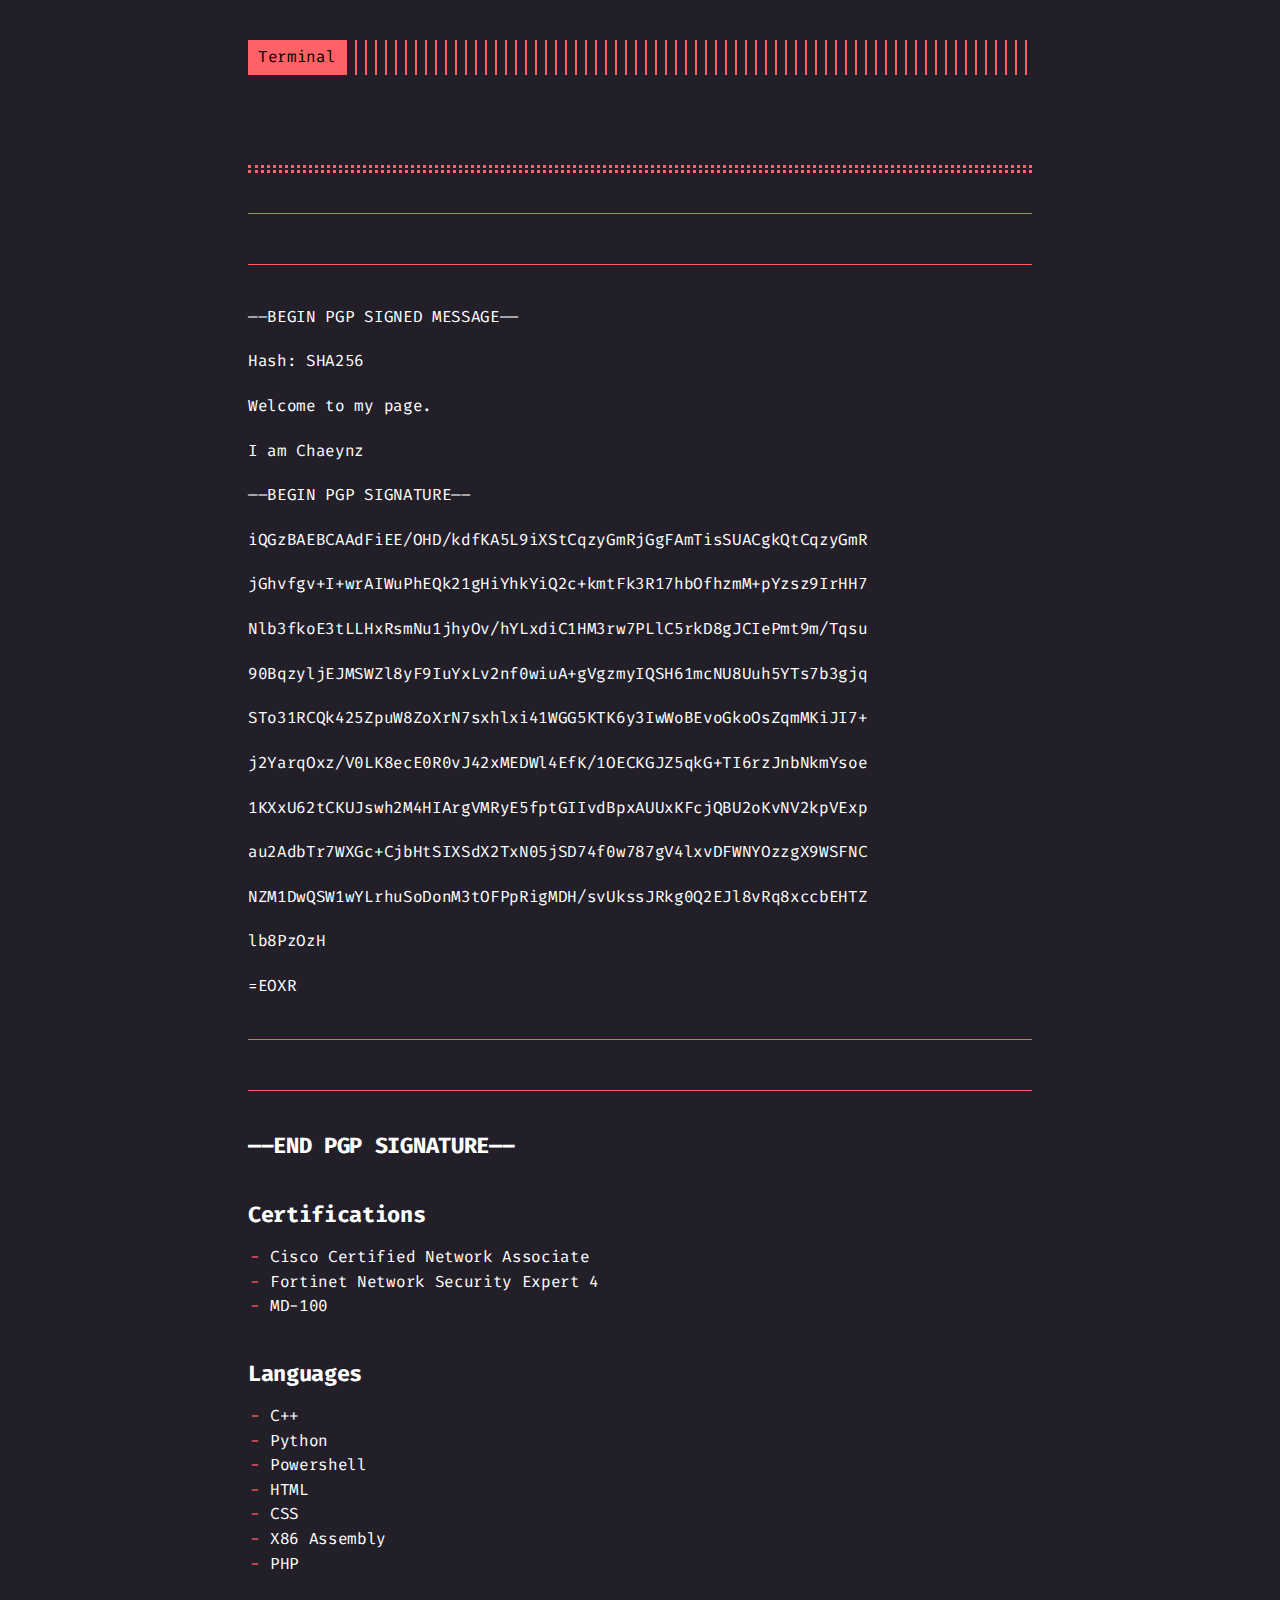
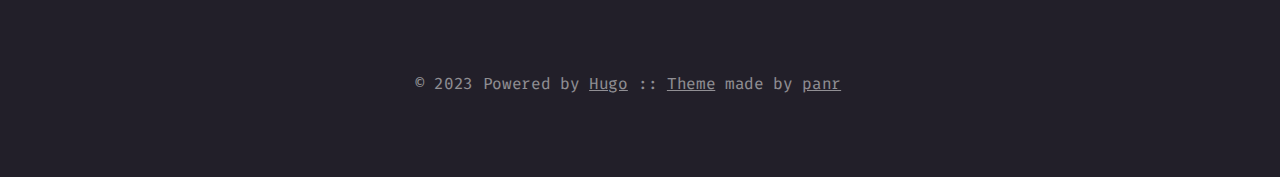
==== commit 256cb9ea: "Changes" ====
--- a/about/index.html
+++ b/about/index.html
@@ -1,67 +1,153 @@
 <!DOCTYPE html>
 <html lang="en">
 <head>
-    <title>About :: Chaeynz</title>
+  
+    <title> :: </title>
+  
   <meta http-equiv="content-type" content="text/html; charset=utf-8">
 <meta name="viewport" content="width=device-width, initial-scale=1.0">
+<meta name="description" content=" &amp;mdash;&amp;ndash;BEGIN PGP SIGNED MESSAGE&amp;mdash;&amp;ndash;
+Hash: SHA256
+Welcome to my page.
+I am Chaeynz
+&amp;mdash;&amp;ndash;BEGIN PGP SIGNATURE&amp;mdash;&amp;ndash;
+iQGzBAEBCAAdFiEE/OHD/kdfKA5L9iXStCqzyGmRjGgFAmTisSUACgkQtCqzyGmR
+jGhvfgv&#43;I&#43;wrAIWuPhEQk21gHiYhkYiQ2c&#43;kmtFk3R17hbOfhzmM&#43;pYzsz9IrHH7
+Nlb3fkoE3tLLHxRsmNu1jhyOv/hYLxdiC1HM3rw7PLlC5rkD8gJCIePmt9m/Tqsu
+90BqzyljEJMSWZl8yF9IuYxLv2nf0wiuA&#43;gVgzmyIQSH61mcNU8Uuh5YTs7b3gjq
+STo31RCQk425ZpuW8ZoXrN7sxhlxi41WGG5KTK6y3IwWoBEvoGkoOsZqmMKiJI7&#43;
+j2YarqOxz/V0LK8ecE0R0vJ42xMEDWl4EfK/1OECKGJZ5qkG&#43;TI6rzJnbNkmYsoe
+1KXxU62tCKUJswh2M4HIArgVMRyE5fptGIIvdBpxAUUxKFcjQBU2oKvNV2kpVExp
+au2AdbTr7WXGc&#43;CjbHtSIXSdX2TxN05jSD74f0w787gV4lxvDFWNYOzzgX9WSFNC
+NZM1DwQSW1wYLrhuSoDonM3tOFPpRigMDH/svUkssJRkg0Q2EJl8vRq8xccbEHTZ
+lb8PzOzH
+=EOXR
+&amp;mdash;&amp;ndash;END PGP SIGNATURE&amp;mdash;&amp;ndash; Certifications Cisco Certified Network Associate Fortinet Network Security Expert 4 MD-100 Languages C&#43;&#43; Python Powershell HTML CSS X86 Assembly PHP " />
 <meta name="keywords" content="" />
+
   <meta name="robots" content="noodp" />
+
 <link rel="canonical" href="/about/" />
+
+
+
+
+
+
+  
+  
+  
+  
+  
   <link rel="stylesheet" href="/styles.css">
-  <link rel="shortcut icon" href="/img/theme-colors/red.png">
-  <link rel="apple-touch-icon" href="/img/theme-colors/red.png">
+
+
+
+
+
+
+
+  <link rel="shortcut icon" href="img/theme-colors/red.png">
+  <link rel="apple-touch-icon" href="img/theme-colors/red.png">
+
+
+
 <meta name="twitter:card" content="summary" />
+
+  
     <meta name="twitter:site" content="" />
+  
     <meta name="twitter:creator" content="" />
+
+
+
 <meta property="og:locale" content="en" />
 <meta property="og:type" content="article" />
-<meta property="og:title" content="About">
+<meta property="og:title" content="">
+<meta property="og:description" content=" &amp;mdash;&amp;ndash;BEGIN PGP SIGNED MESSAGE&amp;mdash;&amp;ndash;
+Hash: SHA256
+Welcome to my page.
+I am Chaeynz
+&amp;mdash;&amp;ndash;BEGIN PGP SIGNATURE&amp;mdash;&amp;ndash;
+iQGzBAEBCAAdFiEE/OHD/kdfKA5L9iXStCqzyGmRjGgFAmTisSUACgkQtCqzyGmR
+jGhvfgv&#43;I&#43;wrAIWuPhEQk21gHiYhkYiQ2c&#43;kmtFk3R17hbOfhzmM&#43;pYzsz9IrHH7
+Nlb3fkoE3tLLHxRsmNu1jhyOv/hYLxdiC1HM3rw7PLlC5rkD8gJCIePmt9m/Tqsu
+90BqzyljEJMSWZl8yF9IuYxLv2nf0wiuA&#43;gVgzmyIQSH61mcNU8Uuh5YTs7b3gjq
+STo31RCQk425ZpuW8ZoXrN7sxhlxi41WGG5KTK6y3IwWoBEvoGkoOsZqmMKiJI7&#43;
+j2YarqOxz/V0LK8ecE0R0vJ42xMEDWl4EfK/1OECKGJZ5qkG&#43;TI6rzJnbNkmYsoe
+1KXxU62tCKUJswh2M4HIArgVMRyE5fptGIIvdBpxAUUxKFcjQBU2oKvNV2kpVExp
+au2AdbTr7WXGc&#43;CjbHtSIXSdX2TxN05jSD74f0w787gV4lxvDFWNYOzzgX9WSFNC
+NZM1DwQSW1wYLrhuSoDonM3tOFPpRigMDH/svUkssJRkg0Q2EJl8vRq8xccbEHTZ
+lb8PzOzH
+=EOXR
+&amp;mdash;&amp;ndash;END PGP SIGNATURE&amp;mdash;&amp;ndash; Certifications Cisco Certified Network Associate Fortinet Network Security Expert 4 MD-100 Languages C&#43;&#43; Python Powershell HTML CSS X86 Assembly PHP " />
 <meta property="og:url" content="/about/" />
-<meta property="og:site_name" content="Chaeynz" />
-
-    <meta property="og:image" content="/img/favicon/red.png">
+<meta property="og:site_name" content="" />
+
+  
+    <meta property="og:image" content="img/favicon/red.png">
+  
+
 <meta property="og:image:width" content="1200">
 <meta property="og:image:height" content="627">
-  <meta property="article:published_time" content="2023-07-20 00:00:00 &#43;0000 UTC" />
+
+
+
+
+
+
+
+
+
+
+
+
+
 </head>
 <body class="red">
+
+
 <div class="container center headings--one-size">
+
   <header class="header">
   <div class="header__inner">
     <div class="header__logo">
-      <a href="/">
+      <a href="">
   <div class="logo">
-    Chaeynz
+    Terminal
   </div>
 </a>
+
     </div>
-      <ul class="menu menu--mobile">
-  <li class="menu__trigger">Menu&nbsp;▾</li>
-  <li>
-    <ul class="menu__dropdown">
-          <li><a href="/about">About</a></li>
-    </ul>
-  </li>
-</ul>
-  </div>
-    <nav class="navigation-menu">
-  <ul class="navigation-menu__inner menu--desktop">
-          <li><a href="/about" >About</a></li>
-  </ul>
-</nav>
+    
+    
+  </div>
+  
 </header>
+
+
   <div class="content">
+    
 <article class="post">
   <h1 class="post-title">
-    <a href="/about/">About</a>
+    <a href="/about/"></a>
   </h1>
-  <div class="post-meta"><time class="post-date">2023-07-20</time></div>
+  <div class="post-meta"></div>
+
+  
+  
+
+
+  
+
   <div class="post-content"><div>
-<p>-----BEGIN PGP SIGNED MESSAGE-----</p>
+        <blockquote>
+</blockquote>
+<p>&mdash;&ndash;BEGIN PGP SIGNED MESSAGE&mdash;&ndash;</p>
 <p>Hash: SHA256</p>
 <p>Welcome to my page.</p>
 <p>I am Chaeynz</p>
-<p>-----BEGIN PGP SIGNATURE-----</p>
+<p>&mdash;&ndash;BEGIN PGP SIGNATURE&mdash;&ndash;</p>
 <p>iQGzBAEBCAAdFiEE/OHD/kdfKA5L9iXStCqzyGmRjGgFAmTisSUACgkQtCqzyGmR</p>
 <p>jGhvfgv+I+wrAIWuPhEQk21gHiYhkYiQ2c+kmtFk3R17hbOfhzmM+pYzsz9IrHH7</p>
 <p>Nlb3fkoE3tLLHxRsmNu1jhyOv/hYLxdiC1HM3rw7PLlC5rkD8gJCIePmt9m/Tqsu</p>
@@ -73,12 +159,16 @@
 <p>NZM1DwQSW1wYLrhuSoDonM3tOFPpRigMDH/svUkssJRkg0Q2EJl8vRq8xccbEHTZ</p>
 <p>lb8PzOzH</p>
 <p>=EOXR</p>
-<p>-----END PGP SIGNATURE-----</p>
+<blockquote>
+</blockquote>
+<h2 id="-----end-pgp-signature-----">&mdash;&ndash;END PGP SIGNATURE&mdash;&ndash;<a href="#-----end-pgp-signature-----" class="hanchor" ariaLabel="Anchor">&#8983;</a> </h2>
 <h1 id="certifications">Certifications<a href="#certifications" class="hanchor" ariaLabel="Anchor">&#8983;</a> </h1>
-<p>Cisco Certified Network Associate</p>
-<p>Fortinet Network Security Expert 4</p>
-<p>MD-100</p>
-<h1 id="languages-ranked-based-on-my-proficiency-from-highest-to-lowest-according-to-my-reading-and-writing-abilities">Languages<a href="#languages-ranked-based-on-my-proficiency-from-highest-to-lowest-according-to-my-reading-and-writing-abilities" class="hanchor" ariaLabel="Anchor">&#8983;</a> </h1>
+<ul>
+<li>Cisco Certified Network Associate</li>
+<li>Fortinet Network Security Expert 4</li>
+<li>MD-100</li>
+</ul>
+<h1 id="languages">Languages<a href="#languages" class="hanchor" ariaLabel="Anchor">&#8983;</a> </h1>
 <ul>
 <li>C++</li>
 <li>Python</li>
@@ -88,17 +178,44 @@
 <li>X86 Assembly</li>
 <li>PHP</li>
 </ul>
+
+      </div></div>
+
+  
+
+  
+    
+
+  
 </article>
-  </div>
+
+  </div>
+
+  
     <footer class="footer">
   <div class="footer__inner">
+    
       <div class="copyright">
         <span>© 2023 Powered by <a href="https://gohugo.io">Hugo</a></span>
+    
       <span>:: <a href="https://github.com/panr/hugo-theme-terminal" target="_blank">Theme</a> made by <a href="https://github.com/panr" target="_blank">panr</a></span>
       </div>
   </div>
 </footer>
+
+
+
+
+
+
 <script type="text/javascript" src="/bundle.min.js"></script>
+
+
+
+
+
+  
 </div>
+
 </body>
 </html>
--- a/styles.css
+++ b/styles.css
@@ -1,3 +1,3 @@
-@font-face{font-display:swap;font-family:'Fira Code';font-style:normal;font-weight:400;src:url("../fonts/FiraCode-Regular.woff") format("woff")}@font-face{font-display:swap;font-family:'Fira Code';font-style:normal;font-weight:800;src:url("../fonts/FiraCode-Bold.woff") format("woff")}.button-container{display:table;margin-left:auto;margin-right:auto}button,.button,a.button{position:relative;display:flex;align-items:center;justify-content:center;padding:8px 18px;margin:5px 0;text-decoration:none;text-align:center;border-radius:8;border:1px solid #FF0000;background:#FF0000;color:#222129;font:inherit;font-weight:bold;appearance:none;cursor:pointer;outline:none}button:hover,.button:hover,a.button:hover{background:rgba(255,168,106,0.9)}button.outline,.button.outline,a.button.outline{background:transparent;box-shadow:none;padding:8px 18px}button.outline :hover,.button.outline :hover,a.button.outline :hover{transform:none;box-shadow:none}button.link,.button.link,a.button.link{background:none;font-size:1rem}button.small,.button.small,a.button.small{font-size:.8rem}button.wide,.button.wide,a.button.wide{min-width:200px;padding:14px 24px}a.read-more,a.read-more:hover,a.read-more:active{display:inline-flex;border:none;color:#FF0000;background:none;box-shadow:none;padding:0;margin:20px 0;max-width:100%}.code-toolbar{margin-bottom:20px}.code-toolbar .toolbar-item a{position:relative;display:inline-flex;align-items:center;justify-content:center;padding:3px 8px;margin-bottom:5px;text-decoration:none;text-align:center;font-size:13px;font-weight:500;border-radius:8px;border:1px solid transparent;appearance:none;cursor:pointer;outline:none}input,textarea,select{background:transparent;color:#FF0000;border:1px solid #FF0000;border-radius:0;padding:10px;margin:5px 0;font:inherit;appearance:none}input:focus,input :active,textarea:focus,textarea :active,select:focus,select :active{border-color:#fff;outline:1px solid #fff}input:active,textarea:active,select:active{box-shadow:none}select{background:#222129}select option{background:#222129}::placeholder{color:rgba(255,168,106,0.5)}input[type="checkbox"]{vertical-align:middle;padding:10px;box-shadow:inset 0 0 0 3px #222129}input[type="checkbox"]:checked{background:#FF0000}.header{display:flex;flex-direction:column;position:relative}@media print{.header{display:none}}.header__inner{display:flex;align-items:center;justify-content:space-between}.header__logo{display:flex;flex:1}.header__logo:after{content:'';background:repeating-linear-gradient(90deg, #FF0000, #FF0000 2px, transparent 0, transparent 10px);display:block;width:100%;right:10px}.header__logo a{flex:0 0 auto;max-width:100%;text-decoration:none}.navigation-menu{display:flex;align-items:flex-start;justify-content:space-between;margin:20px 1px}@media (max-width: 684px){.navigation-menu{margin:0}}.navigation-menu__inner{display:flex;flex:1;flex-wrap:wrap;list-style:none;margin:0;padding:0}.navigation-menu__inner>li{flex:0 0 auto;margin-bottom:10px;white-space:nowrap}.navigation-menu__inner>li:not(:last-of-type){margin-right:20px}@media (max-width: 684px){.navigation-menu__inner{flex-direction:column;align-items:flex-start;padding:0}.navigation-menu__inner li{margin:0;padding:5px}}.navigation-menu .spacer{flex-grow:1 !important}.menu{display:flex;flex-direction:column;position:relative;list-style:none;padding:0;margin:0}.menu__trigger{margin-right:0 !important;color:#FF0000;user-select:none;cursor:pointer}.menu__dropdown{display:none;flex-direction:column;position:absolute;background:#222129;box-shadow:0 10px rgba(34,33,41,0.8),-10px 10px rgba(34,33,41,0.8),10px 10px rgba(34,33,41,0.8);color:white;border:2px solid;margin:0;padding:10px;top:10px;left:0;list-style:none;z-index:99}.open .menu__dropdown{display:flex}.menu__dropdown>li{flex:0 0 auto}.menu__dropdown>li:not(:last-of-type){margin-bottom:10px}.menu__dropdown>li a{display:flex;padding:5px}@media (max-width: 684px){.menu--desktop{display:none}}.menu--mobile .menu__trigger{color:#FF0000;border:2px solid;margin-left:10px;height:100%;padding:3px 8px;margin-bottom:0 !important;position:relative;cursor:pointer;display:none}@media (max-width: 684px){.menu--mobile .menu__trigger{display:block}}@media (max-width: 684px){.menu--mobile .menu__dropdown{left:auto;right:0}}.menu--mobile li{flex:0 0 auto}.menu--mobile li:not(:last-of-type){margin-bottom:10px}.menu--language-selector .menu__trigger{color:#FF0000;border:2px solid;margin-left:10px;height:100%;padding:3px 8px;margin-bottom:0 !important;position:relative;cursor:pointer}@media (max-width: 684px){.menu--language-selector .menu__trigger{display:none}}.menu--language-selector .menu__dropdown{left:auto;right:0}.logo{display:flex;align-items:center;text-decoration:none;background:#FF0000;color:black;padding:5px 10px}html{box-sizing:border-box}*,*:before,*:after{box-sizing:inherit}body{margin:0;padding:0;font-family:'Fira Code', Monaco, Consolas, Ubuntu Mono, monospace;font-size:1rem;line-height:1.54;letter-spacing:-0.02em;background-color:#222129;color:#fff;text-rendering:optimizeLegibility;-webkit-font-smoothing:antialiased;font-feature-settings:"liga", "tnum", "zero", "ss01", "locl";font-variant-ligatures:contextual;-webkit-overflow-scrolling:touch;-webkit-text-size-adjust:100%}@media (max-width: 684px){body{font-size:1rem}}.headings--one-size h1,.headings--one-size h2,.headings--one-size h3,.headings--one-size h4,.headings--one-size h5,.headings--one-size h6{line-height:1.3}.headings--one-size h1:not(first-child),.headings--one-size h2:not(first-child),.headings--one-size h3:not(first-child),.headings--one-size h4:not(first-child),.headings--one-size h5:not(first-child),.headings--one-size h6:not(first-child){margin-top:40px}.headings--one-size h1,.headings--one-size h2,.headings--one-size h3{font-size:1.4rem}.headings--one-size h4,.headings--one-size h5,.headings--one-size h6{font-size:1.2rem}a{color:inherit}img{display:block;max-width:100%}img.left{margin-right:auto}img.center{margin-left:auto;margin-right:auto}img.right{margin-left:auto}p{margin-bottom:20px}figure{display:table;max-width:100%;margin:25px 0}figure.left{margin-right:auto}figure.center{margin-left:auto;margin-right:auto}figure.right{margin-left:auto}figure figcaption{font-size:14px;padding:5px 10px;margin-top:5px;background:#FF0000;color:#222129}figure figcaption.left{text-align:left}figure figcaption.center{text-align:center}figure figcaption.right{text-align:right}code,kbd{font-family:'Fira Code', Monaco, Consolas, Ubuntu Mono, monospace !important;font-feature-settings:normal;background:rgba(255,168,106,0.2);color:#FF0000;padding:1px 6px;margin:0 2px;font-size:.95rem}code code,code kbd,kbd code,kbd kbd{background:transparent;padding:0;margin:0}pre{background:transparent !important;padding:20px 10px;margin:40px 0;font-size:.95rem !important;overflow:auto;border-top:1px solid rgba(255,255,255,0.1);border-bottom:1px solid rgba(255,255,255,0.1)}pre+pre{border-top:0;margin-top:-40px}@media (max-width: 684px){pre{white-space:pre-wrap;word-wrap:break-word}}pre code{background:none !important;margin:0;padding:0;font-size:inherit;border:none}blockquote{border-top:1px solid #FF0000;border-bottom:1px solid #FF0000;margin:40px 0;padding:25px}@media (max-width: 684px){blockquote{padding-right:0}}blockquote p:first-of-type{margin-top:0}blockquote p:last-of-type{margin-bottom:0}blockquote p{position:relative}blockquote p:first-of-type:before{content:'>';display:block;position:absolute;left:-25px;color:#FF0000}blockquote.twitter-tweet{position:relative;background:rgba(255,168,106,0.1);font:inherit;color:inherit;border:1px solid #FF0000;padding-top:60px}blockquote.twitter-tweet p:before{content:''}blockquote.twitter-tweet:before{content:'> From Twitter:';position:absolute;top:20px;color:#FF0000;font-weight:bold}blockquote.twitter-tweet a{color:#FF0000}table{table-layout:auto;border-collapse:collapse;width:100%;margin:40px 0}table,th,td{border:1px dashed #FF0000;padding:10px}th{color:#FF0000}ul,ol{margin-left:22px;padding:0}ul li,ol li{position:relative}@media (max-width: 684px){ul,ol{margin-left:20px}}ol{list-style:none;counter-reset:li}ol>li{counter-increment:li}ol>li:before{content:counter(li);position:absolute;right:calc(100% + 10px);color:#FF0000;display:inline-block;text-align:right}ol>li>ol{margin-left:38px}ol>li>ol>li{counter-increment:li}ol>li>ol>li:before{content:counters(li, ".") " "}mark{background:#FF0000;color:#222129}.container{display:flex;flex-direction:column;padding:40px;max-width:864px;min-height:100vh;border-right:1px solid rgba(255,255,255,0.1)}.container.full,.container.center{border:none;margin:0 auto}.container.full{max-width:100%}@media (max-width: 684px){.container{padding:20px}}@media print{.container{display:initial}}.content{display:flex;flex-direction:column}@media print{.content{display:initial}}hr{width:100%;border:none;background:rgba(255,255,255,0.1);height:1px}.hidden{display:none}sup{line-height:0}.index-content{margin-top:20px}.framed{border:1px solid #FF0000;padding:20px}.framed *:first-child{margin-top:0}.framed *:last-child{margin-bottom:0}.posts{width:100%}.post{width:100%;text-align:left;margin:20px auto;padding:20px 0}.post:not(:last-of-type){border-bottom:1px solid rgba(255,255,255,0.1)}.post-meta{font-size:1rem;margin-bottom:10px;color:rgba(255,168,106,0.7)}.post-meta>*:not(:first-child)::before{content:"::";display:inline-block;margin:0 8px}.post-title{position:relative;color:#FF0000;margin:0 0 15px;padding-bottom:15px;border-bottom:3px dotted #FF0000}.post-title:after{content:'';position:absolute;bottom:2px;display:block;width:100%;border-bottom:3px dotted #FF0000}.post-title a{text-decoration:none}.post-tags{display:block;margin-bottom:20px;font-size:1rem;opacity:.5}.post-tags a{text-decoration:none}.post-content{margin-top:30px}.post-cover{border:20px solid #FF0000;background:transparent;margin:40px 0;padding:20px}@media (max-width: 684px){.post-cover{padding:10px;border-width:10px}}.post ul{list-style:none}.post ul li:not(:empty):before{content:'-';position:absolute;left:-20px;color:#FF0000}.post--regulation h1{justify-content:center}.post--regulation h2{justify-content:center;margin-bottom:10px}.post--regulation h2+h2{margin-top:-10px;margin-bottom:20px}.hanchor{color:rgba(255,168,106,0.9);text-decoration:none;margin-left:10px;visibility:hidden}h1:hover a,h2:hover a,h3:hover a,h4:hover a{visibility:visible}.footnotes{color:rgba(255,255,255,0.5)}.pagination{margin-top:50px}@media print{.pagination{display:none}}.pagination__title{display:flex;text-align:center;position:relative;margin:100px 0 20px}.pagination__title-h{text-align:center;margin:0 auto;padding:5px 10px;background:#222129;color:rgba(255,255,255,0.3);font-size:.8rem;text-transform:uppercase;text-decoration:none;letter-spacing:.1em;z-index:1}.pagination__title hr{position:absolute;left:0;right:0;width:100%;margin-top:15px;z-index:0}.pagination__buttons{display:flex;align-items:center;justify-content:center;flex-flow:row wrap;gap:10px}.pagination__buttons a{text-decoration:none}.button{position:relative;display:inline-flex;align-items:center;justify-content:center;font-size:1rem;padding:0;appearance:none}@media (max-width: 684px){.button{flex:1}}.button a{display:flex;justify-content:center;flex:1;padding:8px 16px;text-decoration:none;text-overflow:ellipsis;white-space:nowrap;overflow:hidden}.button__text{text-overflow:ellipsis;white-space:nowrap;overflow:hidden}.button.next .button__icon{margin-left:8px}.button.previous .button__icon{margin-right:8px}.footer{padding:40px 0;flex-grow:0;opacity:.5}.footer__inner{display:flex;align-items:center;justify-content:space-between;margin:0;width:760px;max-width:100%}@media (max-width: 900px){.footer__inner{flex-direction:column}}.footer a{color:inherit}.footer .copyright{display:flex;flex-flow:row wrap;flex:1;align-items:center;font-size:1rem;justify-content:center}.footer .copyright--user{margin:auto;text-align:center}.footer .copyright>*:first-child:not(:only-child){margin-right:10px}.footer .copyright span{white-space:nowrap}code[class*="language-"],pre[class*="language-"]{color:#ccc;background:none;font-family:Consolas, Monaco, 'Andale Mono', 'Ubuntu Mono', monospace;font-size:1em;text-align:left;white-space:pre;word-spacing:normal;word-break:normal;word-wrap:normal;line-height:1.5;-moz-tab-size:4;-o-tab-size:4;tab-size:4;-webkit-hyphens:none;-moz-hyphens:none;-ms-hyphens:none;hyphens:none}pre[class*="language-"]{padding:1em;margin:.5em 0;overflow:auto}:not(pre)>code[class*="language-"],pre[class*="language-"]{background:#2d2d2d}:not(pre)>code[class*="language-"]{padding:.1em;border-radius:.3em;white-space:normal}.token.comment,.token.block-comment,.token.prolog,.token.doctype,.token.cdata{color:#999}.token.punctuation{color:#ccc}.token.tag,.token.attr-name,.token.namespace,.token.deleted{color:#e2777a}.token.function-name{color:#6196cc}.token.boolean,.token.number,.token.function{color:#f08d49}.token.property,.token.class-name,.token.constant,.token.symbol{color:#f8c555}.token.selector,.token.important,.token.atrule,.token.keyword,.token.builtin{color:#cc99cd}.token.string,.token.char,.token.attr-value,.token.regex,.token.variable{color:#7ec699}.token.operator,.token.entity,.token.url{color:#67cdcc}.token.important,.token.bold{font-weight:bold}.token.italic{font-style:italic}.token.entity{cursor:help}.token.inserted{color:green}pre[data-line]{position:relative;padding:1em 0 1em 3em}.line-highlight{position:absolute;left:0;right:0;padding:inherit 0;margin-top:1em;background:rgba(153,122,102,0.08);background:linear-gradient(to right, rgba(153,122,102,0.1) 70%, rgba(153,122,102,0));pointer-events:none;line-height:inherit;white-space:pre}@media print{.line-highlight{-webkit-print-color-adjust:exact;color-adjust:exact}}.line-highlight:before,.line-highlight[data-end]:after{content:attr(data-start);position:absolute;top:.4em;left:.6em;min-width:1em;padding:0 .5em;background-color:rgba(153,122,102,0.4);color:#f5f2f0;font:bold 65%/1.5 sans-serif;text-align:center;vertical-align:.3em;border-radius:999px;text-shadow:none;box-shadow:0 1px white}.line-highlight[data-end]:after{content:attr(data-end);top:auto;bottom:.4em}.line-numbers .line-highlight:before,.line-numbers .line-highlight:after{content:none}pre[id].linkable-line-numbers span.line-numbers-rows{pointer-events:all}pre[id].linkable-line-numbers span.line-numbers-rows>span:before{cursor:pointer}pre[id].linkable-line-numbers span.line-numbers-rows>span:hover:before{background-color:rgba(128,128,128,0.2)}pre[class*="language-"].line-numbers{position:relative;padding-left:3.8em;counter-reset:linenumber}pre[class*="language-"].line-numbers>code{position:relative;white-space:inherit}.line-numbers .line-numbers-rows{position:absolute;pointer-events:none;top:0;font-size:100%;left:-3.8em;width:3em;letter-spacing:-1px;border-right:1px solid #999;-webkit-user-select:none;-moz-user-select:none;-ms-user-select:none;user-select:none}.line-numbers-rows>span{display:block;counter-increment:linenumber}.line-numbers-rows>span:before{content:counter(linenumber);color:#999;display:block;padding-right:0.8em;text-align:right}.command-line-prompt{border-right:1px solid #999;display:block;float:left;font-size:100%;letter-spacing:-1px;margin-right:1em;pointer-events:none;-webkit-user-select:none;-moz-user-select:none;-ms-user-select:none;user-select:none}.command-line-prompt>span:before{color:#999;content:' ';display:block;padding-right:0.8em}.command-line-prompt>span[data-user]:before{content:"[" attr(data-user) "@" attr(data-host) "] $"}.command-line-prompt>span[data-user="root"]:before{content:"[" attr(data-user) "@" attr(data-host) "] #"}.command-line-prompt>span[data-prompt]:before{content:attr(data-prompt)}div.code-toolbar{position:relative}div.code-toolbar>.toolbar{position:absolute;top:.3em;right:.2em;transition:opacity 0.3s ease-in-out;opacity:0}div.code-toolbar:hover>.toolbar{opacity:1}div.code-toolbar:focus-within>.toolbar{opacity:1}div.code-toolbar>.toolbar>.toolbar-item{display:inline-block}div.code-toolbar>.toolbar>.toolbar-item>a{cursor:pointer}div.code-toolbar>.toolbar>.toolbar-item>button{background:none;border:0;color:inherit;font:inherit;line-height:normal;overflow:visible;padding:0;-webkit-user-select:none;-moz-user-select:none;-ms-user-select:none}div.code-toolbar>.toolbar>.toolbar-item>a,div.code-toolbar>.toolbar>.toolbar-item>button,div.code-toolbar>.toolbar>.toolbar-item>span{color:#bbb;font-size:.8em;padding:0 .5em;background:#f5f2f0;background:rgba(224,224,224,0.2);box-shadow:0 2px 0 0 rgba(0,0,0,0.2);border-radius:.5em}div.code-toolbar>.toolbar>.toolbar-item>a:hover,div.code-toolbar>.toolbar>.toolbar-item>a:focus,div.code-toolbar>.toolbar>.toolbar-item>button:hover,div.code-toolbar>.toolbar>.toolbar-item>button:focus,div.code-toolbar>.toolbar>.toolbar-item>span:hover,div.code-toolbar>.toolbar>.toolbar-item>span:focus{color:inherit;text-decoration:none}code.language-css,code.language-scss,.token.boolean,.token.string,.token.entity,.token.url,.language-css .token.string,.language-scss .token.string,.style .token.string,.token.attr-value,.token.keyword,.token.control,.token.directive,.token.statement,.token.regex,.token.atrule,.token.number,.token.inserted,.token.important{color:#FF0000 !important}.token.tag-id,.token.atrule-id,.token.operator,.token.unit,.token.placeholder,.token.variable,.token.tag,.token.attr-name,.token.namespace,.token.deleted,.token.property,.token.class-name,.token.constant,.token.symbol{color:rgba(255,168,106,0.7) !important}.token.property,.token.function,.token.function-name,.token.deleted,code.language-javascript,code.language-html,.command-line-prompt>span:before{color:#9a9999 !important}.token.selector,.token.tag,.token.punctuation{color:white}.token.comment,.token.prolog,.token.doctype,.token.cdata{color:rgba(255,255,255,0.3) !important}.token.namespace{opacity:.7 !important}pre[data-line]{position:relative}pre[class*="language-"]{margin:0;padding:0;overflow:auto}.line-highlight{position:absolute;left:0;right:0;padding:0;margin:0;background:rgba(245,167,111,0.08);pointer-events:none;line-height:inherit;white-space:pre}.line-highlight:before,.line-highlight[data-end]:after{content:attr(data-start);position:absolute;left:.6em;min-width:1em;padding:0 .5em;background-color:rgba(153,122,102,0.4);color:#f5f2f0;font:bold 65%/1.5 sans-serif;text-align:center;vertical-align:.3em;border-radius:999px;text-shadow:none;box-shadow:0 1px white}.line-highlight[data-end]:after{content:attr(data-end);top:auto;bottom:.4em}.line-numbers .line-highlight:before,.line-numbers .line-highlight:after{content:none}.code-toolbar{position:relative;margin:40px 0;padding:20px;border:1px solid rgba(255,255,255,0.1)}.code-toolbar+.code-toolbar,.code-toolbar+.highlight,.code-toolbar+.highlight .code-toolbar{border-top:0;margin-top:calc(-1 * $code-margin)}.code-toolbar pre,.code-toolbar code{border:none}.code-toolbar code{display:block;color:inherit}.code-toolbar>.toolbar button{font-size:.8em !important;background:rgba(224,224,224,0.2) !important;color:#bbb !important;box-shadow:0 2px 0 0 rgba(0,0,0,0.2) !important;border-radius:0 !important;margin:6px !important;padding:10px !important;user-select:none}.collapsable-code{position:relative;width:100%;margin:40px 0}.collapsable-code input[type="checkbox"]{position:absolute;visibility:hidden}.collapsable-code input[type="checkbox"]:checked~pre,.collapsable-code input[type="checkbox"]:checked~.code-toolbar pre{height:0;padding:0;border-top:none}.collapsable-code input[type="checkbox"]:checked~.code-toolbar{padding:0;border-top:none}.collapsable-code input[type="checkbox"]:checked~.code-toolbar .toolbar{display:none}.collapsable-code input[type="checkbox"]:checked~label .collapsable-code__toggle:after{content:attr(data-label-expand)}.collapsable-code label{position:relative;display:flex;justify-content:space-between;min-width:30px;min-height:30px;margin:0;border-bottom:1px solid #f5a76f;cursor:pointer}.collapsable-code__title{flex:1;color:#FF0000;padding:3px 10px;text-overflow:ellipsis;white-space:nowrap;overflow:hidden}.collapsable-code__language{color:#FF0000;border:1px solid #f5a76f;border-bottom:none;text-transform:uppercase;padding:3px 10px}.collapsable-code__toggle{color:#FF0000;font-size:16px;padding:3px 10px}.collapsable-code__toggle:after{content:attr(data-label-collapse)}.collapsable-code pre{margin-top:0}.collapsable-code pre::first-line{line-height:0}.collapsable-code .code-toolbar{margin:0}.terms h3{font-size:initial}.terms ul{list-style:none}.terms ul li a{color:#FF0000}.terms ul li:not(:empty):before{content:'-';position:absolute;left:-20px;color:#FF0000}body .gist .blob-num,body .gist .blob-code-inner{border:none}
+@font-face{font-display:swap;font-family:'Fira Code';font-style:normal;font-weight:400;src:url("../fonts/FiraCode-Regular.woff") format("woff")}@font-face{font-display:swap;font-family:'Fira Code';font-style:normal;font-weight:800;src:url("../fonts/FiraCode-Bold.woff") format("woff")}.button-container{display:table;margin-left:auto;margin-right:auto}button,.button,a.button{position:relative;display:flex;align-items:center;justify-content:center;padding:8px 18px;margin:5px 0;text-decoration:none;text-align:center;border-radius:8;border:1px solid #FF6266;background:#FF6266;color:#221f29;font:inherit;font-weight:bold;appearance:none;cursor:pointer;outline:none}button:hover,.button:hover,a.button:hover{background:rgba(255,98,102,0.9)}button.outline,.button.outline,a.button.outline{background:transparent;box-shadow:none;padding:8px 18px}button.outline :hover,.button.outline :hover,a.button.outline :hover{transform:none;box-shadow:none}button.link,.button.link,a.button.link{background:none;font-size:1rem}button.small,.button.small,a.button.small{font-size:.8rem}button.wide,.button.wide,a.button.wide{min-width:200px;padding:14px 24px}a.read-more,a.read-more:hover,a.read-more:active{display:inline-flex;border:none;color:#FF6266;background:none;box-shadow:none;padding:0;margin:20px 0;max-width:100%}.code-toolbar{margin-bottom:20px}.code-toolbar .toolbar-item a{position:relative;display:inline-flex;align-items:center;justify-content:center;padding:3px 8px;margin-bottom:5px;text-decoration:none;text-align:center;font-size:13px;font-weight:500;border-radius:8px;border:1px solid transparent;appearance:none;cursor:pointer;outline:none}input,textarea,select{background:transparent;color:#FF6266;border:1px solid #FF6266;border-radius:0;padding:10px;margin:5px 0;font:inherit;appearance:none}input:focus,input :active,textarea:focus,textarea :active,select:focus,select :active{border-color:#fff;outline:1px solid #fff}input:active,textarea:active,select:active{box-shadow:none}select{background:#221f29}select option{background:#221f29}::placeholder{color:rgba(255,98,102,0.5)}input[type="checkbox"]{vertical-align:middle;padding:10px;box-shadow:inset 0 0 0 3px #221f29}input[type="checkbox"]:checked{background:#FF6266}.header{display:flex;flex-direction:column;position:relative}@media print{.header{display:none}}.header__inner{display:flex;align-items:center;justify-content:space-between}.header__logo{display:flex;flex:1}.header__logo:after{content:'';background:repeating-linear-gradient(90deg, #FF6266, #FF6266 2px, transparent 0, transparent 10px);display:block;width:100%;right:10px}.header__logo a{flex:0 0 auto;max-width:100%;text-decoration:none}.navigation-menu{display:flex;align-items:flex-start;justify-content:space-between;margin:20px 1px}@media (max-width: 684px){.navigation-menu{margin:0}}.navigation-menu__inner{display:flex;flex:1;flex-wrap:wrap;list-style:none;margin:0;padding:0}.navigation-menu__inner>li{flex:0 0 auto;margin-bottom:10px;white-space:nowrap}.navigation-menu__inner>li:not(:last-of-type){margin-right:20px}@media (max-width: 684px){.navigation-menu__inner{flex-direction:column;align-items:flex-start;padding:0}.navigation-menu__inner li{margin:0;padding:5px}}.navigation-menu .spacer{flex-grow:1 !important}.menu{display:flex;flex-direction:column;position:relative;list-style:none;padding:0;margin:0}.menu__trigger{margin-right:0 !important;color:#FF6266;user-select:none;cursor:pointer}.menu__dropdown{display:none;flex-direction:column;position:absolute;background:#221f29;box-shadow:0 10px rgba(34,31,41,0.8),-10px 10px rgba(34,31,41,0.8),10px 10px rgba(34,31,41,0.8);color:white;border:2px solid;margin:0;padding:10px;top:10px;left:0;list-style:none;z-index:99}.open .menu__dropdown{display:flex}.menu__dropdown>li{flex:0 0 auto}.menu__dropdown>li:not(:last-of-type){margin-bottom:10px}.menu__dropdown>li a{display:flex;padding:5px}@media (max-width: 684px){.menu--desktop{display:none}}.menu--mobile .menu__trigger{color:#FF6266;border:2px solid;margin-left:10px;height:100%;padding:3px 8px;margin-bottom:0 !important;position:relative;cursor:pointer;display:none}@media (max-width: 684px){.menu--mobile .menu__trigger{display:block}}@media (max-width: 684px){.menu--mobile .menu__dropdown{left:auto;right:0}}.menu--mobile li{flex:0 0 auto}.menu--mobile li:not(:last-of-type){margin-bottom:10px}.menu--language-selector .menu__trigger{color:#FF6266;border:2px solid;margin-left:10px;height:100%;padding:3px 8px;margin-bottom:0 !important;position:relative;cursor:pointer}@media (max-width: 684px){.menu--language-selector .menu__trigger{display:none}}.menu--language-selector .menu__dropdown{left:auto;right:0}.logo{display:flex;align-items:center;text-decoration:none;background:#FF6266;color:black;padding:5px 10px}html{box-sizing:border-box}*,*:before,*:after{box-sizing:inherit}body{margin:0;padding:0;font-family:'Fira Code', Monaco, Consolas, Ubuntu Mono, monospace;font-size:1rem;line-height:1.54;letter-spacing:-0.02em;background-color:#221f29;color:#fff;text-rendering:optimizeLegibility;-webkit-font-smoothing:antialiased;font-feature-settings:"liga", "tnum", "zero", "ss01", "locl";font-variant-ligatures:contextual;-webkit-overflow-scrolling:touch;-webkit-text-size-adjust:100%}@media (max-width: 684px){body{font-size:1rem}}.headings--one-size h1,.headings--one-size h2,.headings--one-size h3,.headings--one-size h4,.headings--one-size h5,.headings--one-size h6{line-height:1.3}.headings--one-size h1:not(first-child),.headings--one-size h2:not(first-child),.headings--one-size h3:not(first-child),.headings--one-size h4:not(first-child),.headings--one-size h5:not(first-child),.headings--one-size h6:not(first-child){margin-top:40px}.headings--one-size h1,.headings--one-size h2,.headings--one-size h3{font-size:1.4rem}.headings--one-size h4,.headings--one-size h5,.headings--one-size h6{font-size:1.2rem}a{color:inherit}img{display:block;max-width:100%}img.left{margin-right:auto}img.center{margin-left:auto;margin-right:auto}img.right{margin-left:auto}p{margin-bottom:20px}figure{display:table;max-width:100%;margin:25px 0}figure.left{margin-right:auto}figure.center{margin-left:auto;margin-right:auto}figure.right{margin-left:auto}figure figcaption{font-size:14px;padding:5px 10px;margin-top:5px;background:#FF6266;color:#221f29}figure figcaption.left{text-align:left}figure figcaption.center{text-align:center}figure figcaption.right{text-align:right}code,kbd{font-family:'Fira Code', Monaco, Consolas, Ubuntu Mono, monospace !important;font-feature-settings:normal;background:rgba(255,98,102,0.2);color:#FF6266;padding:1px 6px;margin:0 2px;font-size:.95rem}code code,code kbd,kbd code,kbd kbd{background:transparent;padding:0;margin:0}pre{background:transparent !important;padding:20px 10px;margin:40px 0;font-size:.95rem !important;overflow:auto;border-top:1px solid rgba(255,255,255,0.1);border-bottom:1px solid rgba(255,255,255,0.1)}pre+pre{border-top:0;margin-top:-40px}@media (max-width: 684px){pre{white-space:pre-wrap;word-wrap:break-word}}pre code{background:none !important;margin:0;padding:0;font-size:inherit;border:none}blockquote{border-top:1px solid #FF6266;border-bottom:1px solid #FF6266;margin:40px 0;padding:25px}@media (max-width: 684px){blockquote{padding-right:0}}blockquote p:first-of-type{margin-top:0}blockquote p:last-of-type{margin-bottom:0}blockquote p{position:relative}blockquote p:first-of-type:before{content:'>';display:block;position:absolute;left:-25px;color:#FF6266}blockquote.twitter-tweet{position:relative;background:rgba(255,98,102,0.1);font:inherit;color:inherit;border:1px solid #FF6266;padding-top:60px}blockquote.twitter-tweet p:before{content:''}blockquote.twitter-tweet:before{content:'> From Twitter:';position:absolute;top:20px;color:#FF6266;font-weight:bold}blockquote.twitter-tweet a{color:#FF6266}table{table-layout:auto;border-collapse:collapse;width:100%;margin:40px 0}table,th,td{border:1px dashed #FF6266;padding:10px}th{color:#FF6266}ul,ol{margin-left:22px;padding:0}ul li,ol li{position:relative}@media (max-width: 684px){ul,ol{margin-left:20px}}ol{list-style:none;counter-reset:li}ol>li{counter-increment:li}ol>li:before{content:counter(li);position:absolute;right:calc(100% + 10px);color:#FF6266;display:inline-block;text-align:right}ol>li>ol{margin-left:38px}ol>li>ol>li{counter-increment:li}ol>li>ol>li:before{content:counters(li, ".") " "}mark{background:#FF6266;color:#221f29}.container{display:flex;flex-direction:column;padding:40px;max-width:864px;min-height:100vh;border-right:1px solid rgba(255,255,255,0.1)}.container.full,.container.center{border:none;margin:0 auto}.container.full{max-width:100%}@media (max-width: 684px){.container{padding:20px}}@media print{.container{display:initial}}.content{display:flex;flex-direction:column}@media print{.content{display:initial}}hr{width:100%;border:none;background:rgba(255,255,255,0.1);height:1px}.hidden{display:none}sup{line-height:0}.index-content{margin-top:20px}.framed{border:1px solid #FF6266;padding:20px}.framed *:first-child{margin-top:0}.framed *:last-child{margin-bottom:0}.posts{width:100%}.post{width:100%;text-align:left;margin:20px auto;padding:20px 0}.post:not(:last-of-type){border-bottom:1px solid rgba(255,255,255,0.1)}.post-meta{font-size:1rem;margin-bottom:10px;color:rgba(255,98,102,0.7)}.post-meta>*:not(:first-child)::before{content:"::";display:inline-block;margin:0 8px}.post-title{position:relative;color:#FF6266;margin:0 0 15px;padding-bottom:15px;border-bottom:3px dotted #FF6266}.post-title:after{content:'';position:absolute;bottom:2px;display:block;width:100%;border-bottom:3px dotted #FF6266}.post-title a{text-decoration:none}.post-tags{display:block;margin-bottom:20px;font-size:1rem;opacity:.5}.post-tags a{text-decoration:none}.post-content{margin-top:30px}.post-cover{border:20px solid #FF6266;background:transparent;margin:40px 0;padding:20px}@media (max-width: 684px){.post-cover{padding:10px;border-width:10px}}.post ul{list-style:none}.post ul li:not(:empty):before{content:'-';position:absolute;left:-20px;color:#FF6266}.post--regulation h1{justify-content:center}.post--regulation h2{justify-content:center;margin-bottom:10px}.post--regulation h2+h2{margin-top:-10px;margin-bottom:20px}.hanchor{color:rgba(255,98,102,0.9);text-decoration:none;margin-left:10px;visibility:hidden}h1:hover a,h2:hover a,h3:hover a,h4:hover a{visibility:visible}.footnotes{color:rgba(255,255,255,0.5)}.pagination{margin-top:50px}@media print{.pagination{display:none}}.pagination__title{display:flex;text-align:center;position:relative;margin:100px 0 20px}.pagination__title-h{text-align:center;margin:0 auto;padding:5px 10px;background:#221f29;color:rgba(255,255,255,0.3);font-size:.8rem;text-transform:uppercase;text-decoration:none;letter-spacing:.1em;z-index:1}.pagination__title hr{position:absolute;left:0;right:0;width:100%;margin-top:15px;z-index:0}.pagination__buttons{display:flex;align-items:center;justify-content:center;flex-flow:row wrap;gap:10px}.pagination__buttons a{text-decoration:none}.button{position:relative;display:inline-flex;align-items:center;justify-content:center;font-size:1rem;padding:0;appearance:none}@media (max-width: 684px){.button{flex:1}}.button a{display:flex;justify-content:center;flex:1;padding:8px 16px;text-decoration:none;text-overflow:ellipsis;white-space:nowrap;overflow:hidden}.button__text{text-overflow:ellipsis;white-space:nowrap;overflow:hidden}.button.next .button__icon{margin-left:8px}.button.previous .button__icon{margin-right:8px}.footer{padding:40px 0;flex-grow:0;opacity:.5}.footer__inner{display:flex;align-items:center;justify-content:space-between;margin:0;width:760px;max-width:100%}@media (max-width: 900px){.footer__inner{flex-direction:column}}.footer a{color:inherit}.footer .copyright{display:flex;flex-flow:row wrap;flex:1;align-items:center;font-size:1rem;justify-content:center}.footer .copyright--user{margin:auto;text-align:center}.footer .copyright>*:first-child:not(:only-child){margin-right:10px}.footer .copyright span{white-space:nowrap}code[class*="language-"],pre[class*="language-"]{color:#ccc;background:none;font-family:Consolas, Monaco, 'Andale Mono', 'Ubuntu Mono', monospace;font-size:1em;text-align:left;white-space:pre;word-spacing:normal;word-break:normal;word-wrap:normal;line-height:1.5;-moz-tab-size:4;-o-tab-size:4;tab-size:4;-webkit-hyphens:none;-moz-hyphens:none;-ms-hyphens:none;hyphens:none}pre[class*="language-"]{padding:1em;margin:.5em 0;overflow:auto}:not(pre)>code[class*="language-"],pre[class*="language-"]{background:#2d2d2d}:not(pre)>code[class*="language-"]{padding:.1em;border-radius:.3em;white-space:normal}.token.comment,.token.block-comment,.token.prolog,.token.doctype,.token.cdata{color:#999}.token.punctuation{color:#ccc}.token.tag,.token.attr-name,.token.namespace,.token.deleted{color:#e2777a}.token.function-name{color:#6196cc}.token.boolean,.token.number,.token.function{color:#f08d49}.token.property,.token.class-name,.token.constant,.token.symbol{color:#f8c555}.token.selector,.token.important,.token.atrule,.token.keyword,.token.builtin{color:#cc99cd}.token.string,.token.char,.token.attr-value,.token.regex,.token.variable{color:#7ec699}.token.operator,.token.entity,.token.url{color:#67cdcc}.token.important,.token.bold{font-weight:bold}.token.italic{font-style:italic}.token.entity{cursor:help}.token.inserted{color:green}pre[data-line]{position:relative;padding:1em 0 1em 3em}.line-highlight{position:absolute;left:0;right:0;padding:inherit 0;margin-top:1em;background:rgba(153,122,102,0.08);background:linear-gradient(to right, rgba(153,122,102,0.1) 70%, rgba(153,122,102,0));pointer-events:none;line-height:inherit;white-space:pre}@media print{.line-highlight{-webkit-print-color-adjust:exact;color-adjust:exact}}.line-highlight:before,.line-highlight[data-end]:after{content:attr(data-start);position:absolute;top:.4em;left:.6em;min-width:1em;padding:0 .5em;background-color:rgba(153,122,102,0.4);color:#f5f2f0;font:bold 65%/1.5 sans-serif;text-align:center;vertical-align:.3em;border-radius:999px;text-shadow:none;box-shadow:0 1px white}.line-highlight[data-end]:after{content:attr(data-end);top:auto;bottom:.4em}.line-numbers .line-highlight:before,.line-numbers .line-highlight:after{content:none}pre[id].linkable-line-numbers span.line-numbers-rows{pointer-events:all}pre[id].linkable-line-numbers span.line-numbers-rows>span:before{cursor:pointer}pre[id].linkable-line-numbers span.line-numbers-rows>span:hover:before{background-color:rgba(128,128,128,0.2)}pre[class*="language-"].line-numbers{position:relative;padding-left:3.8em;counter-reset:linenumber}pre[class*="language-"].line-numbers>code{position:relative;white-space:inherit}.line-numbers .line-numbers-rows{position:absolute;pointer-events:none;top:0;font-size:100%;left:-3.8em;width:3em;letter-spacing:-1px;border-right:1px solid #999;-webkit-user-select:none;-moz-user-select:none;-ms-user-select:none;user-select:none}.line-numbers-rows>span{display:block;counter-increment:linenumber}.line-numbers-rows>span:before{content:counter(linenumber);color:#999;display:block;padding-right:0.8em;text-align:right}.command-line-prompt{border-right:1px solid #999;display:block;float:left;font-size:100%;letter-spacing:-1px;margin-right:1em;pointer-events:none;-webkit-user-select:none;-moz-user-select:none;-ms-user-select:none;user-select:none}.command-line-prompt>span:before{color:#999;content:' ';display:block;padding-right:0.8em}.command-line-prompt>span[data-user]:before{content:"[" attr(data-user) "@" attr(data-host) "] $"}.command-line-prompt>span[data-user="root"]:before{content:"[" attr(data-user) "@" attr(data-host) "] #"}.command-line-prompt>span[data-prompt]:before{content:attr(data-prompt)}div.code-toolbar{position:relative}div.code-toolbar>.toolbar{position:absolute;top:.3em;right:.2em;transition:opacity 0.3s ease-in-out;opacity:0}div.code-toolbar:hover>.toolbar{opacity:1}div.code-toolbar:focus-within>.toolbar{opacity:1}div.code-toolbar>.toolbar>.toolbar-item{display:inline-block}div.code-toolbar>.toolbar>.toolbar-item>a{cursor:pointer}div.code-toolbar>.toolbar>.toolbar-item>button{background:none;border:0;color:inherit;font:inherit;line-height:normal;overflow:visible;padding:0;-webkit-user-select:none;-moz-user-select:none;-ms-user-select:none}div.code-toolbar>.toolbar>.toolbar-item>a,div.code-toolbar>.toolbar>.toolbar-item>button,div.code-toolbar>.toolbar>.toolbar-item>span{color:#bbb;font-size:.8em;padding:0 .5em;background:#f5f2f0;background:rgba(224,224,224,0.2);box-shadow:0 2px 0 0 rgba(0,0,0,0.2);border-radius:.5em}div.code-toolbar>.toolbar>.toolbar-item>a:hover,div.code-toolbar>.toolbar>.toolbar-item>a:focus,div.code-toolbar>.toolbar>.toolbar-item>button:hover,div.code-toolbar>.toolbar>.toolbar-item>button:focus,div.code-toolbar>.toolbar>.toolbar-item>span:hover,div.code-toolbar>.toolbar>.toolbar-item>span:focus{color:inherit;text-decoration:none}code.language-css,code.language-scss,.token.boolean,.token.string,.token.entity,.token.url,.language-css .token.string,.language-scss .token.string,.style .token.string,.token.attr-value,.token.keyword,.token.control,.token.directive,.token.statement,.token.regex,.token.atrule,.token.number,.token.inserted,.token.important{color:#FF6266 !important}.token.tag-id,.token.atrule-id,.token.operator,.token.unit,.token.placeholder,.token.variable,.token.tag,.token.attr-name,.token.namespace,.token.deleted,.token.property,.token.class-name,.token.constant,.token.symbol{color:rgba(255,98,102,0.7) !important}.token.property,.token.function,.token.function-name,.token.deleted,code.language-javascript,code.language-html,.command-line-prompt>span:before{color:#9a9999 !important}.token.selector,.token.tag,.token.punctuation{color:white}.token.comment,.token.prolog,.token.doctype,.token.cdata{color:rgba(255,255,255,0.3) !important}.token.namespace{opacity:.7 !important}pre[data-line]{position:relative}pre[class*="language-"]{margin:0;padding:0;overflow:auto}.line-highlight{position:absolute;left:0;right:0;padding:0;margin:0;background:rgba(245,104,107,0.08);pointer-events:none;line-height:inherit;white-space:pre}.line-highlight:before,.line-highlight[data-end]:after{content:attr(data-start);position:absolute;left:.6em;min-width:1em;padding:0 .5em;background-color:rgba(153,122,102,0.4);color:#f5f2f0;font:bold 65%/1.5 sans-serif;text-align:center;vertical-align:.3em;border-radius:999px;text-shadow:none;box-shadow:0 1px white}.line-highlight[data-end]:after{content:attr(data-end);top:auto;bottom:.4em}.line-numbers .line-highlight:before,.line-numbers .line-highlight:after{content:none}.code-toolbar{position:relative;margin:40px 0;padding:20px;border:1px solid rgba(255,255,255,0.1)}.code-toolbar+.code-toolbar,.code-toolbar+.highlight,.code-toolbar+.highlight .code-toolbar{border-top:0;margin-top:calc(-1 * $code-margin)}.code-toolbar pre,.code-toolbar code{border:none}.code-toolbar code{display:block;color:inherit}.code-toolbar>.toolbar button{font-size:.8em !important;background:rgba(224,224,224,0.2) !important;color:#bbb !important;box-shadow:0 2px 0 0 rgba(0,0,0,0.2) !important;border-radius:0 !important;margin:6px !important;padding:10px !important;user-select:none}.collapsable-code{position:relative;width:100%;margin:40px 0}.collapsable-code input[type="checkbox"]{position:absolute;visibility:hidden}.collapsable-code input[type="checkbox"]:checked~pre,.collapsable-code input[type="checkbox"]:checked~.code-toolbar pre{height:0;padding:0;border-top:none}.collapsable-code input[type="checkbox"]:checked~.code-toolbar{padding:0;border-top:none}.collapsable-code input[type="checkbox"]:checked~.code-toolbar .toolbar{display:none}.collapsable-code input[type="checkbox"]:checked~label .collapsable-code__toggle:after{content:attr(data-label-expand)}.collapsable-code label{position:relative;display:flex;justify-content:space-between;min-width:30px;min-height:30px;margin:0;border-bottom:1px solid #f5686b;cursor:pointer}.collapsable-code__title{flex:1;color:#FF6266;padding:3px 10px;text-overflow:ellipsis;white-space:nowrap;overflow:hidden}.collapsable-code__language{color:#FF6266;border:1px solid #f5686b;border-bottom:none;text-transform:uppercase;padding:3px 10px}.collapsable-code__toggle{color:#FF6266;font-size:16px;padding:3px 10px}.collapsable-code__toggle:after{content:attr(data-label-collapse)}.collapsable-code pre{margin-top:0}.collapsable-code pre::first-line{line-height:0}.collapsable-code .code-toolbar{margin:0}.terms h3{font-size:initial}.terms ul{list-style:none}.terms ul li a{color:#FF6266}.terms ul li:not(:empty):before{content:'-';position:absolute;left:-20px;color:#FF6266}body .gist .blob-num,body .gist .blob-code-inner{border:none}
 
 /*# sourceMappingURL=styles.css.map */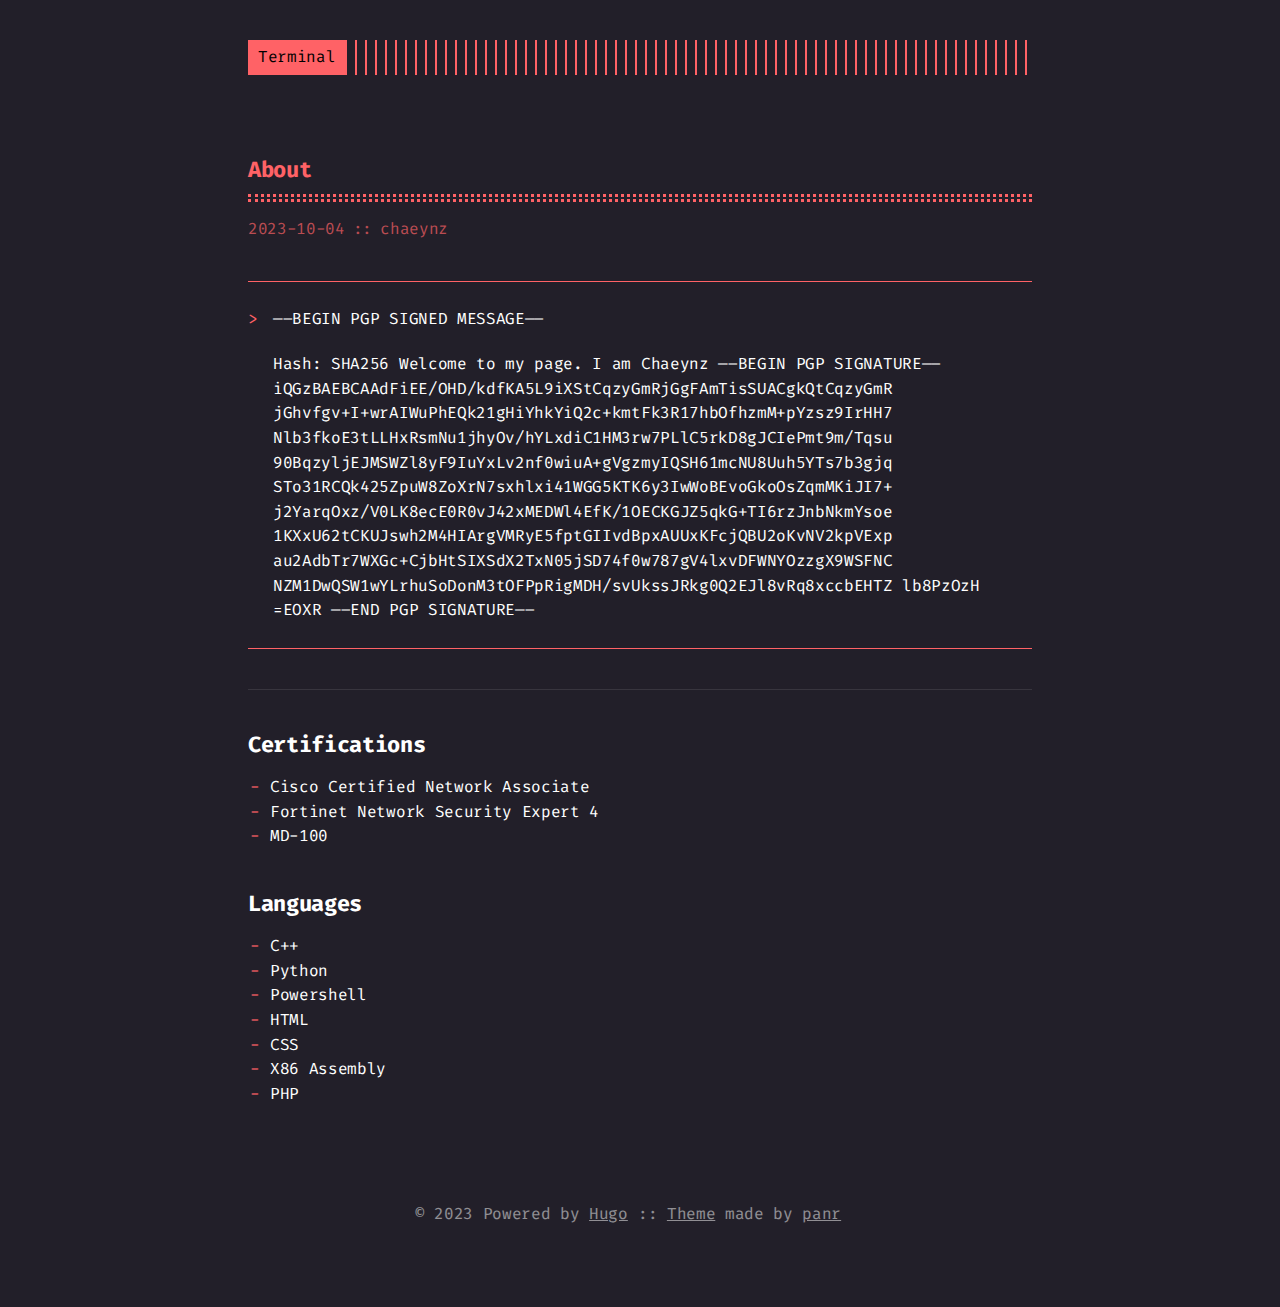
==== commit 09a43c0e: "Auto-update from build script" ====
--- a/about/index.html
+++ b/about/index.html
@@ -2,27 +2,11 @@
 <html lang="en">
 <head>
   
-    <title> :: </title>
+    <title>About :: </title>
   
   <meta http-equiv="content-type" content="text/html; charset=utf-8">
 <meta name="viewport" content="width=device-width, initial-scale=1.0">
-<meta name="description" content=" &amp;mdash;&amp;ndash;BEGIN PGP SIGNED MESSAGE&amp;mdash;&amp;ndash;
-Hash: SHA256
-Welcome to my page.
-I am Chaeynz
-&amp;mdash;&amp;ndash;BEGIN PGP SIGNATURE&amp;mdash;&amp;ndash;
-iQGzBAEBCAAdFiEE/OHD/kdfKA5L9iXStCqzyGmRjGgFAmTisSUACgkQtCqzyGmR
-jGhvfgv&#43;I&#43;wrAIWuPhEQk21gHiYhkYiQ2c&#43;kmtFk3R17hbOfhzmM&#43;pYzsz9IrHH7
-Nlb3fkoE3tLLHxRsmNu1jhyOv/hYLxdiC1HM3rw7PLlC5rkD8gJCIePmt9m/Tqsu
-90BqzyljEJMSWZl8yF9IuYxLv2nf0wiuA&#43;gVgzmyIQSH61mcNU8Uuh5YTs7b3gjq
-STo31RCQk425ZpuW8ZoXrN7sxhlxi41WGG5KTK6y3IwWoBEvoGkoOsZqmMKiJI7&#43;
-j2YarqOxz/V0LK8ecE0R0vJ42xMEDWl4EfK/1OECKGJZ5qkG&#43;TI6rzJnbNkmYsoe
-1KXxU62tCKUJswh2M4HIArgVMRyE5fptGIIvdBpxAUUxKFcjQBU2oKvNV2kpVExp
-au2AdbTr7WXGc&#43;CjbHtSIXSdX2TxN05jSD74f0w787gV4lxvDFWNYOzzgX9WSFNC
-NZM1DwQSW1wYLrhuSoDonM3tOFPpRigMDH/svUkssJRkg0Q2EJl8vRq8xccbEHTZ
-lb8PzOzH
-=EOXR
-&amp;mdash;&amp;ndash;END PGP SIGNATURE&amp;mdash;&amp;ndash; Certifications Cisco Certified Network Associate Fortinet Network Security Expert 4 MD-100 Languages C&#43;&#43; Python Powershell HTML CSS X86 Assembly PHP " />
+<meta name="description" content="The myth of a network, deeper than the Darknet" />
 <meta name="keywords" content="" />
 
   <meta name="robots" content="noodp" />
@@ -57,30 +41,14 @@
   
     <meta name="twitter:site" content="" />
   
-    <meta name="twitter:creator" content="" />
+    <meta name="twitter:creator" content="chaeynz" />
 
 
 
 <meta property="og:locale" content="en" />
 <meta property="og:type" content="article" />
-<meta property="og:title" content="">
-<meta property="og:description" content=" &amp;mdash;&amp;ndash;BEGIN PGP SIGNED MESSAGE&amp;mdash;&amp;ndash;
-Hash: SHA256
-Welcome to my page.
-I am Chaeynz
-&amp;mdash;&amp;ndash;BEGIN PGP SIGNATURE&amp;mdash;&amp;ndash;
-iQGzBAEBCAAdFiEE/OHD/kdfKA5L9iXStCqzyGmRjGgFAmTisSUACgkQtCqzyGmR
-jGhvfgv&#43;I&#43;wrAIWuPhEQk21gHiYhkYiQ2c&#43;kmtFk3R17hbOfhzmM&#43;pYzsz9IrHH7
-Nlb3fkoE3tLLHxRsmNu1jhyOv/hYLxdiC1HM3rw7PLlC5rkD8gJCIePmt9m/Tqsu
-90BqzyljEJMSWZl8yF9IuYxLv2nf0wiuA&#43;gVgzmyIQSH61mcNU8Uuh5YTs7b3gjq
-STo31RCQk425ZpuW8ZoXrN7sxhlxi41WGG5KTK6y3IwWoBEvoGkoOsZqmMKiJI7&#43;
-j2YarqOxz/V0LK8ecE0R0vJ42xMEDWl4EfK/1OECKGJZ5qkG&#43;TI6rzJnbNkmYsoe
-1KXxU62tCKUJswh2M4HIArgVMRyE5fptGIIvdBpxAUUxKFcjQBU2oKvNV2kpVExp
-au2AdbTr7WXGc&#43;CjbHtSIXSdX2TxN05jSD74f0w787gV4lxvDFWNYOzzgX9WSFNC
-NZM1DwQSW1wYLrhuSoDonM3tOFPpRigMDH/svUkssJRkg0Q2EJl8vRq8xccbEHTZ
-lb8PzOzH
-=EOXR
-&amp;mdash;&amp;ndash;END PGP SIGNATURE&amp;mdash;&amp;ndash; Certifications Cisco Certified Network Associate Fortinet Network Security Expert 4 MD-100 Languages C&#43;&#43; Python Powershell HTML CSS X86 Assembly PHP " />
+<meta property="og:title" content="About">
+<meta property="og:description" content="The myth of a network, deeper than the Darknet" />
 <meta property="og:url" content="/about/" />
 <meta property="og:site_name" content="" />
 
@@ -91,6 +59,8 @@
 <meta property="og:image:width" content="1200">
 <meta property="og:image:height" content="627">
 
+
+  <meta property="article:published_time" content="2023-10-04 01:31:58 &#43;0200 CEST" />
 
 
 
@@ -130,9 +100,9 @@
     
 <article class="post">
   <h1 class="post-title">
-    <a href="/about/"></a>
+    <a href="/about/">About</a>
   </h1>
-  <div class="post-meta"></div>
+  <div class="post-meta"><time class="post-date">2023-10-04</time><span class="post-author">chaeynz</span></div>
 
   
   
@@ -142,26 +112,25 @@
 
   <div class="post-content"><div>
         <blockquote>
+<p>&mdash;&ndash;BEGIN PGP SIGNED MESSAGE&mdash;&ndash;</p>
+<p>Hash: SHA256
+Welcome to my page.
+I am Chaeynz
+&mdash;&ndash;BEGIN PGP SIGNATURE&mdash;&ndash;
+iQGzBAEBCAAdFiEE/OHD/kdfKA5L9iXStCqzyGmRjGgFAmTisSUACgkQtCqzyGmR
+jGhvfgv+I+wrAIWuPhEQk21gHiYhkYiQ2c+kmtFk3R17hbOfhzmM+pYzsz9IrHH7
+Nlb3fkoE3tLLHxRsmNu1jhyOv/hYLxdiC1HM3rw7PLlC5rkD8gJCIePmt9m/Tqsu
+90BqzyljEJMSWZl8yF9IuYxLv2nf0wiuA+gVgzmyIQSH61mcNU8Uuh5YTs7b3gjq
+STo31RCQk425ZpuW8ZoXrN7sxhlxi41WGG5KTK6y3IwWoBEvoGkoOsZqmMKiJI7+
+j2YarqOxz/V0LK8ecE0R0vJ42xMEDWl4EfK/1OECKGJZ5qkG+TI6rzJnbNkmYsoe
+1KXxU62tCKUJswh2M4HIArgVMRyE5fptGIIvdBpxAUUxKFcjQBU2oKvNV2kpVExp
+au2AdbTr7WXGc+CjbHtSIXSdX2TxN05jSD74f0w787gV4lxvDFWNYOzzgX9WSFNC
+NZM1DwQSW1wYLrhuSoDonM3tOFPpRigMDH/svUkssJRkg0Q2EJl8vRq8xccbEHTZ
+lb8PzOzH
+=EOXR
+&mdash;&ndash;END PGP SIGNATURE&mdash;&ndash;</p>
 </blockquote>
-<p>&mdash;&ndash;BEGIN PGP SIGNED MESSAGE&mdash;&ndash;</p>
-<p>Hash: SHA256</p>
-<p>Welcome to my page.</p>
-<p>I am Chaeynz</p>
-<p>&mdash;&ndash;BEGIN PGP SIGNATURE&mdash;&ndash;</p>
-<p>iQGzBAEBCAAdFiEE/OHD/kdfKA5L9iXStCqzyGmRjGgFAmTisSUACgkQtCqzyGmR</p>
-<p>jGhvfgv+I+wrAIWuPhEQk21gHiYhkYiQ2c+kmtFk3R17hbOfhzmM+pYzsz9IrHH7</p>
-<p>Nlb3fkoE3tLLHxRsmNu1jhyOv/hYLxdiC1HM3rw7PLlC5rkD8gJCIePmt9m/Tqsu</p>
-<p>90BqzyljEJMSWZl8yF9IuYxLv2nf0wiuA+gVgzmyIQSH61mcNU8Uuh5YTs7b3gjq</p>
-<p>STo31RCQk425ZpuW8ZoXrN7sxhlxi41WGG5KTK6y3IwWoBEvoGkoOsZqmMKiJI7+</p>
-<p>j2YarqOxz/V0LK8ecE0R0vJ42xMEDWl4EfK/1OECKGJZ5qkG+TI6rzJnbNkmYsoe</p>
-<p>1KXxU62tCKUJswh2M4HIArgVMRyE5fptGIIvdBpxAUUxKFcjQBU2oKvNV2kpVExp</p>
-<p>au2AdbTr7WXGc+CjbHtSIXSdX2TxN05jSD74f0w787gV4lxvDFWNYOzzgX9WSFNC</p>
-<p>NZM1DwQSW1wYLrhuSoDonM3tOFPpRigMDH/svUkssJRkg0Q2EJl8vRq8xccbEHTZ</p>
-<p>lb8PzOzH</p>
-<p>=EOXR</p>
-<blockquote>
-</blockquote>
-<h2 id="-----end-pgp-signature-----">&mdash;&ndash;END PGP SIGNATURE&mdash;&ndash;<a href="#-----end-pgp-signature-----" class="hanchor" ariaLabel="Anchor">&#8983;</a> </h2>
+<hr>
 <h1 id="certifications">Certifications<a href="#certifications" class="hanchor" ariaLabel="Anchor">&#8983;</a> </h1>
 <ul>
 <li>Cisco Certified Network Associate</li>
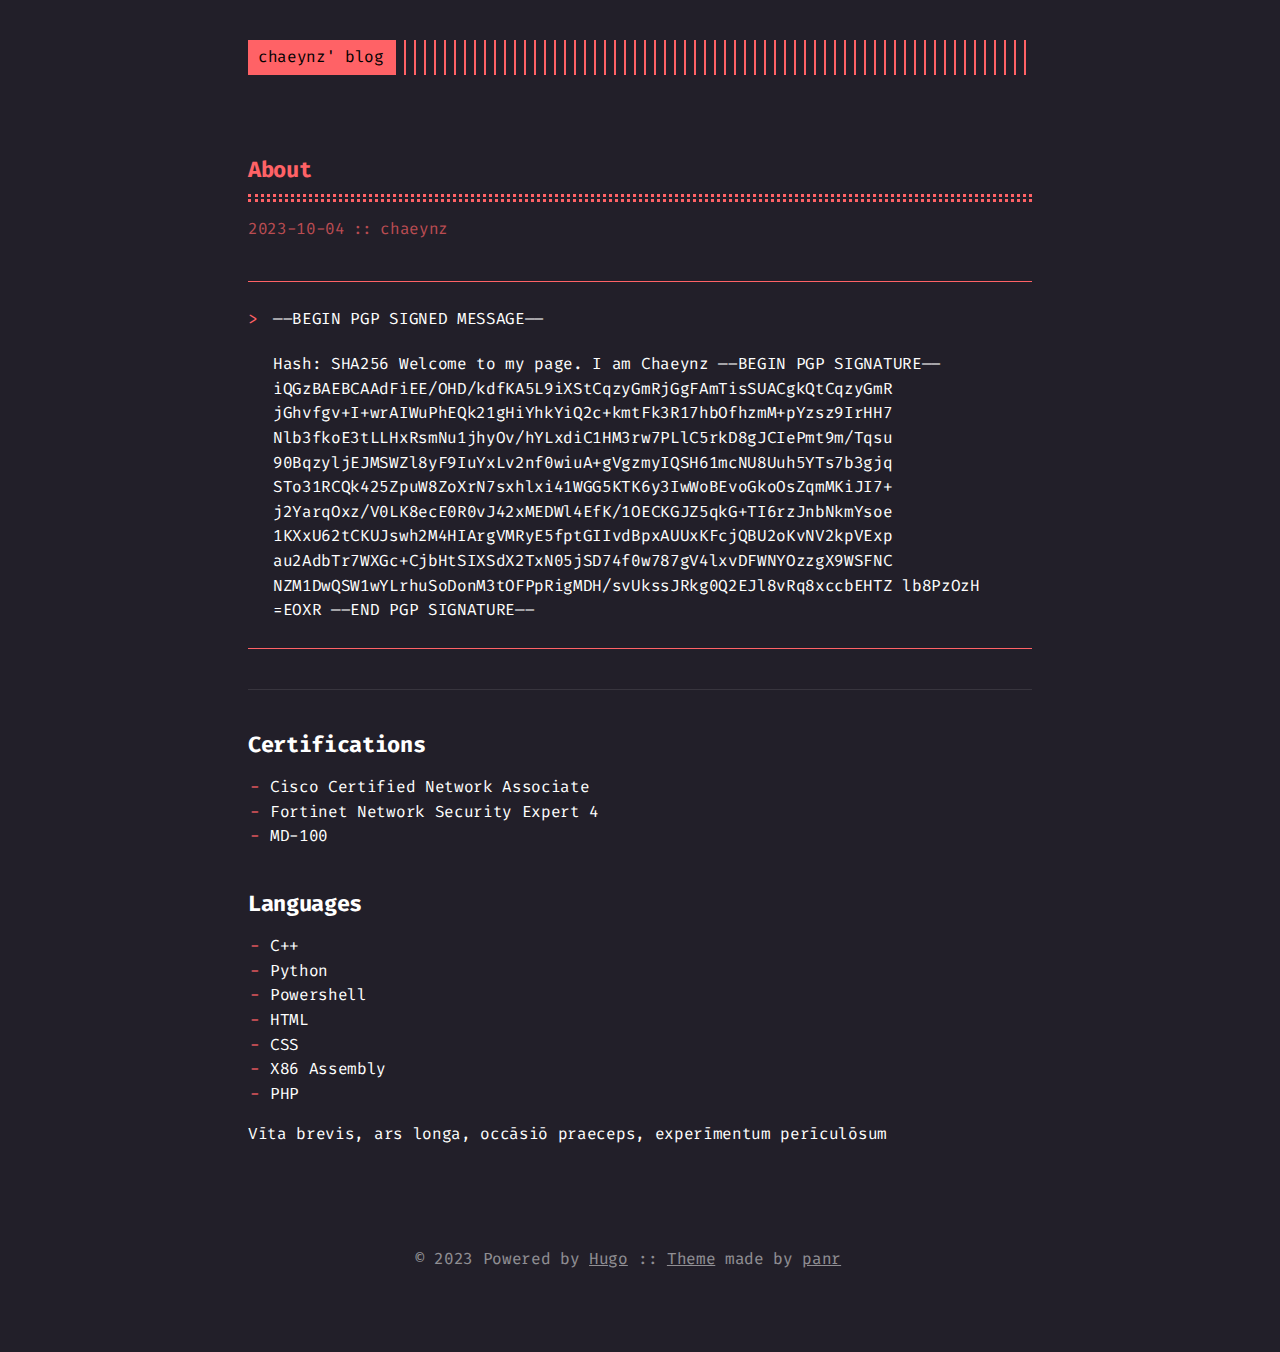
==== commit cebeb68b: "Auto update new commit" ====
--- a/about/index.html
+++ b/about/index.html
@@ -6,7 +6,9 @@
   
   <meta http-equiv="content-type" content="text/html; charset=utf-8">
 <meta name="viewport" content="width=device-width, initial-scale=1.0">
-<meta name="description" content="The myth of a network, deeper than the Darknet" />
+<meta name="description" content="&amp;mdash;&amp;ndash;BEGIN PGP SIGNED MESSAGE&amp;mdash;&amp;ndash;
+Hash: SHA256 Welcome to my page. I am Chaeynz &amp;mdash;&amp;ndash;BEGIN PGP SIGNATURE&amp;mdash;&amp;ndash; iQGzBAEBCAAdFiEE/OHD/kdfKA5L9iXStCqzyGmRjGgFAmTisSUACgkQtCqzyGmR jGhvfgv&#43;I&#43;wrAIWuPhEQk21gHiYhkYiQ2c&#43;kmtFk3R17hbOfhzmM&#43;pYzsz9IrHH7 Nlb3fkoE3tLLHxRsmNu1jhyOv/hYLxdiC1HM3rw7PLlC5rkD8gJCIePmt9m/Tqsu 90BqzyljEJMSWZl8yF9IuYxLv2nf0wiuA&#43;gVgzmyIQSH61mcNU8Uuh5YTs7b3gjq STo31RCQk425ZpuW8ZoXrN7sxhlxi41WGG5KTK6y3IwWoBEvoGkoOsZqmMKiJI7&#43; j2YarqOxz/V0LK8ecE0R0vJ42xMEDWl4EfK/1OECKGJZ5qkG&#43;TI6rzJnbNkmYsoe 1KXxU62tCKUJswh2M4HIArgVMRyE5fptGIIvdBpxAUUxKFcjQBU2oKvNV2kpVExp au2AdbTr7WXGc&#43;CjbHtSIXSdX2TxN05jSD74f0w787gV4lxvDFWNYOzzgX9WSFNC NZM1DwQSW1wYLrhuSoDonM3tOFPpRigMDH/svUkssJRkg0Q2EJl8vRq8xccbEHTZ lb8PzOzH =EOXR &amp;mdash;&amp;ndash;END PGP SIGNATURE&amp;mdash;&amp;ndash;
+Certifications Cisco Certified Network Associate Fortinet Network Security Expert 4 MD-100 Languages C&#43;&#43; Python Powershell HTML CSS X86 Assembly PHP Vīta brevis, ars longa, occāsiō praeceps, experīmentum perīculōsum" />
 <meta name="keywords" content="" />
 
   <meta name="robots" content="noodp" />
@@ -38,17 +40,14 @@
 
 <meta name="twitter:card" content="summary" />
 
-  
-    <meta name="twitter:site" content="" />
-  
-    <meta name="twitter:creator" content="chaeynz" />
-
 
 
 <meta property="og:locale" content="en" />
 <meta property="og:type" content="article" />
 <meta property="og:title" content="About">
-<meta property="og:description" content="The myth of a network, deeper than the Darknet" />
+<meta property="og:description" content="&amp;mdash;&amp;ndash;BEGIN PGP SIGNED MESSAGE&amp;mdash;&amp;ndash;
+Hash: SHA256 Welcome to my page. I am Chaeynz &amp;mdash;&amp;ndash;BEGIN PGP SIGNATURE&amp;mdash;&amp;ndash; iQGzBAEBCAAdFiEE/OHD/kdfKA5L9iXStCqzyGmRjGgFAmTisSUACgkQtCqzyGmR jGhvfgv&#43;I&#43;wrAIWuPhEQk21gHiYhkYiQ2c&#43;kmtFk3R17hbOfhzmM&#43;pYzsz9IrHH7 Nlb3fkoE3tLLHxRsmNu1jhyOv/hYLxdiC1HM3rw7PLlC5rkD8gJCIePmt9m/Tqsu 90BqzyljEJMSWZl8yF9IuYxLv2nf0wiuA&#43;gVgzmyIQSH61mcNU8Uuh5YTs7b3gjq STo31RCQk425ZpuW8ZoXrN7sxhlxi41WGG5KTK6y3IwWoBEvoGkoOsZqmMKiJI7&#43; j2YarqOxz/V0LK8ecE0R0vJ42xMEDWl4EfK/1OECKGJZ5qkG&#43;TI6rzJnbNkmYsoe 1KXxU62tCKUJswh2M4HIArgVMRyE5fptGIIvdBpxAUUxKFcjQBU2oKvNV2kpVExp au2AdbTr7WXGc&#43;CjbHtSIXSdX2TxN05jSD74f0w787gV4lxvDFWNYOzzgX9WSFNC NZM1DwQSW1wYLrhuSoDonM3tOFPpRigMDH/svUkssJRkg0Q2EJl8vRq8xccbEHTZ lb8PzOzH =EOXR &amp;mdash;&amp;ndash;END PGP SIGNATURE&amp;mdash;&amp;ndash;
+Certifications Cisco Certified Network Associate Fortinet Network Security Expert 4 MD-100 Languages C&#43;&#43; Python Powershell HTML CSS X86 Assembly PHP Vīta brevis, ars longa, occāsiō praeceps, experīmentum perīculōsum" />
 <meta property="og:url" content="/about/" />
 <meta property="og:site_name" content="" />
 
@@ -84,7 +83,7 @@
     <div class="header__logo">
       <a href="">
   <div class="logo">
-    Terminal
+    chaeynz' blog
   </div>
 </a>
 
@@ -147,6 +146,10 @@
 <li>X86 Assembly</li>
 <li>PHP</li>
 </ul>
+<p>Vīta brevis,
+ars longa,
+occāsiō praeceps,
+experīmentum perīculōsum</p>
 
       </div></div>
 
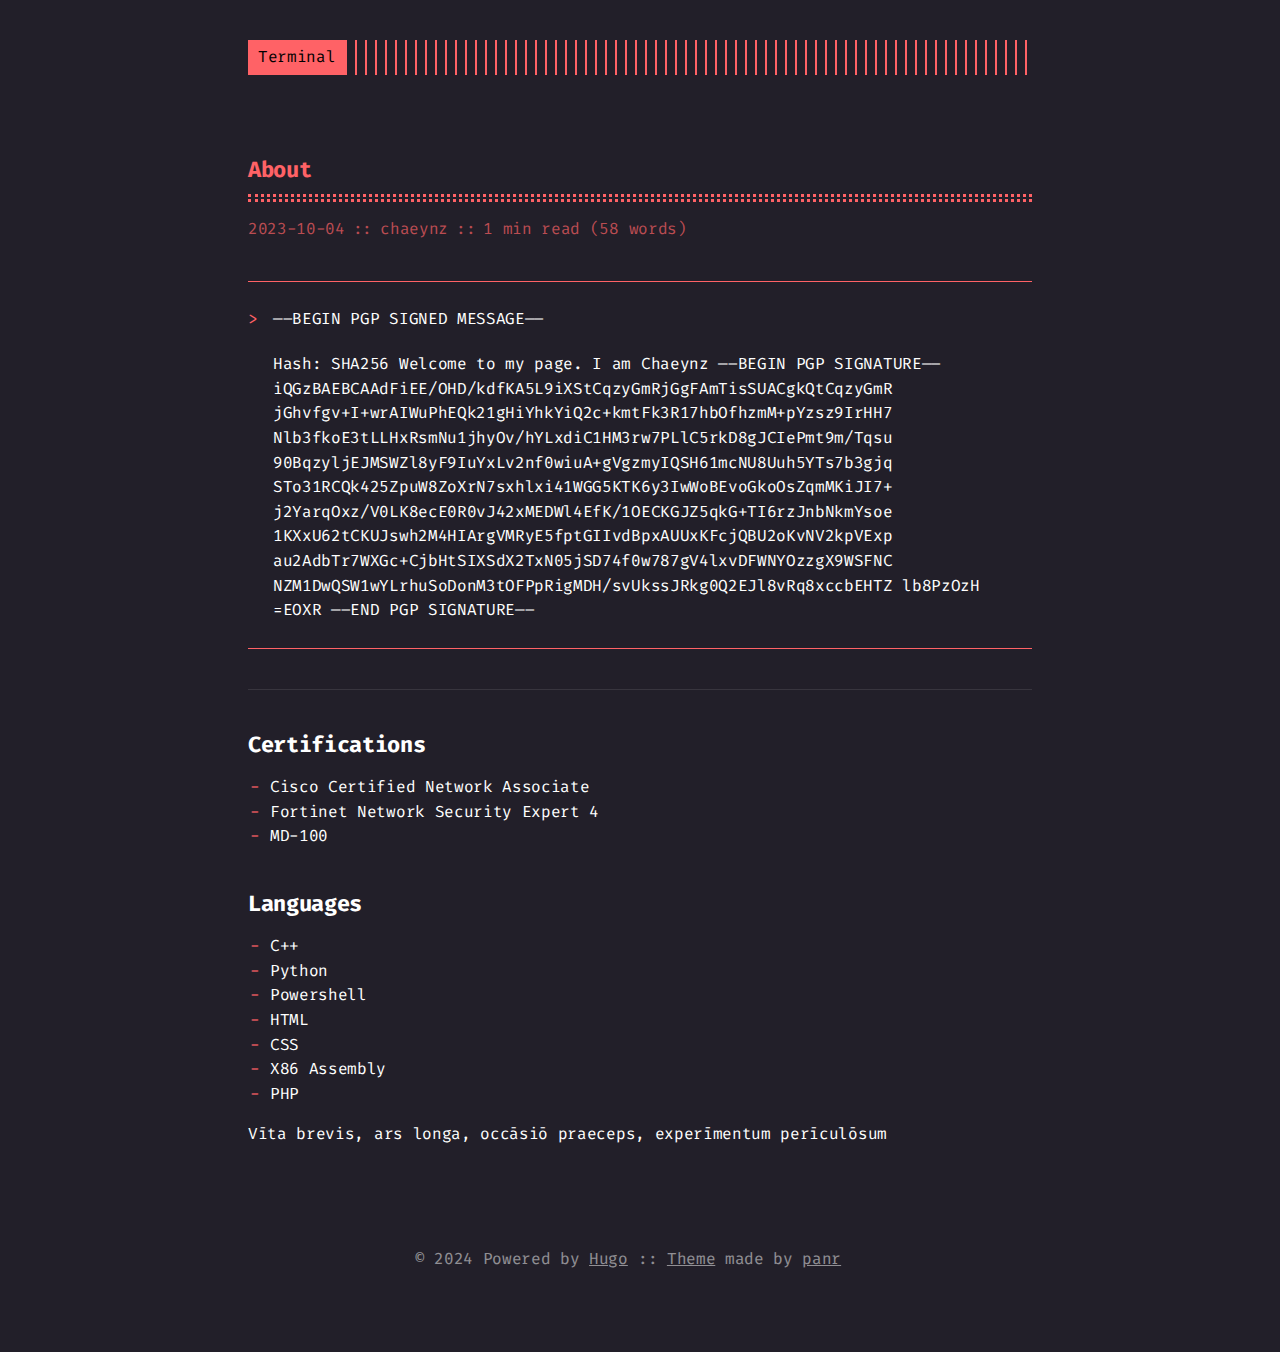
==== commit be6e6501: "Auto update new commit" ====
--- a/about/index.html
+++ b/about/index.html
@@ -39,6 +39,11 @@
 
 
 <meta name="twitter:card" content="summary" />
+
+  
+    <meta name="twitter:site" content="" />
+  
+    <meta name="twitter:creator" content="chaeynz" />
 
 
 
@@ -83,7 +88,7 @@
     <div class="header__logo">
       <a href="">
   <div class="logo">
-    chaeynz' blog
+    Terminal
   </div>
 </a>
 
@@ -101,7 +106,7 @@
   <h1 class="post-title">
     <a href="/about/">About</a>
   </h1>
-  <div class="post-meta"><time class="post-date">2023-10-04</time><span class="post-author">chaeynz</span></div>
+  <div class="post-meta"><time class="post-date">2023-10-04</time><span class="post-author">chaeynz</span><span class="post-reading-time">1 min read (58 words)</span></div>
 
   
   
@@ -168,7 +173,7 @@
   <div class="footer__inner">
     
       <div class="copyright">
-        <span>© 2023 Powered by <a href="https://gohugo.io">Hugo</a></span>
+        <span>© 2024 Powered by <a href="https://gohugo.io">Hugo</a></span>
     
       <span>:: <a href="https://github.com/panr/hugo-theme-terminal" target="_blank">Theme</a> made by <a href="https://github.com/panr" target="_blank">panr</a></span>
       </div>
